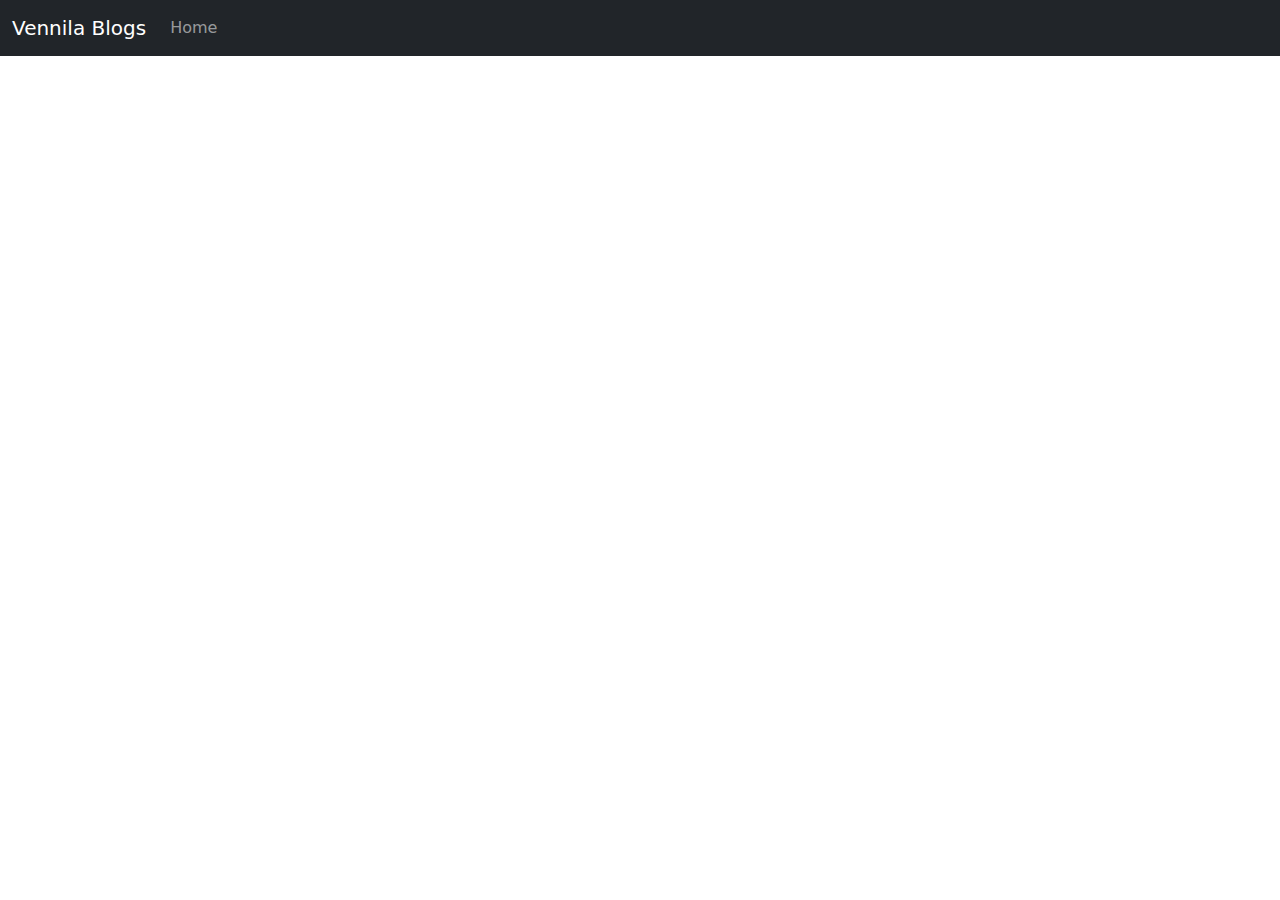
==== blog.html @ 349942ce "Add blog page" ====
<!DOCTYPE html>
<html lang="en">
<head>
    <meta charset="UTF-8">
    <title>Blog</title>
    <meta name="viewport" content="width=device-width, initial-scale=1">

    <!-- Latest compiled and minified CSS -->
    <link href="https://cdn.jsdelivr.net/npm/bootstrap@5.1.3/dist/css/bootstrap.min.css" rel="stylesheet">

    <!-- Latest compiled JavaScript -->
    <script src="https://cdn.jsdelivr.net/npm/bootstrap@5.1.3/dist/js/bootstrap.bundle.min.js"></script>
</head>
<body>

<nav class="navbar navbar-expand-sm bg-dark navbar-dark">

    <div class="container-fluid">
        <a class="navbar-brand" href="#">Vennila Blogs</a>

        <!-- Toggler/collapsibe Button -->
        <button class="navbar-toggler" type="button" data-bs-toggle="collapse" data-bs-target="#collapsibleNavbar">
            <span class="navbar-toggler-icon"></span>
        </button>

        <!-- Navbar links -->
        <div class="collapse navbar-collapse" id="collapsibleNavbar">
            <ul class="navbar-nav">
                <li class="nav-item">
                    <a class="nav-link" href="index.html">Home</a>
                </li>
            </ul>
        </div>
    </div>
</nav>

</body>
</html>
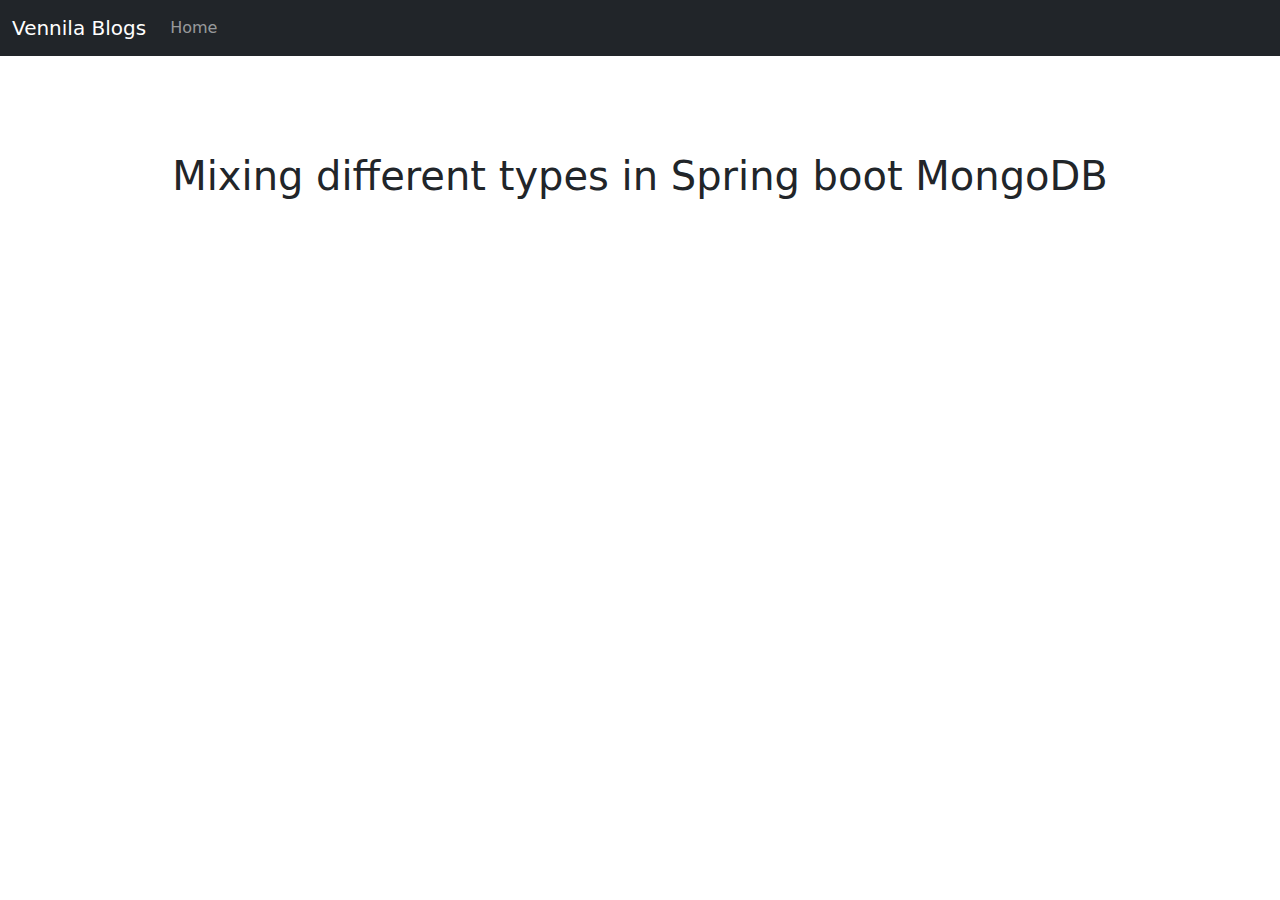
==== commit e06c2fdb: "Add blog heading" ====
--- a/blog.html
+++ b/blog.html
@@ -2,8 +2,13 @@
 <html lang="en">
 <head>
     <meta charset="UTF-8">
-    <title>Blog</title>
     <meta name="viewport" content="width=device-width, initial-scale=1">
+
+    <!--SEO-->
+    <meta name="keywords" content="Vennila Blog, Blog, Vennila Pugazhenthi Blog">
+    <meta name="description" content="This is technical blogs by Vennila Pugazhenthi. She is a software developer.">
+    <meta name="author" content="Vennila Pugazhenthi">
+    <title>Vennila Blogs</title>
 
     <!-- Latest compiled and minified CSS -->
     <link href="https://cdn.jsdelivr.net/npm/bootstrap@5.1.3/dist/css/bootstrap.min.css" rel="stylesheet">
@@ -34,5 +39,9 @@
     </div>
 </nav>
 
+<div class="container p-5 my-5">
+    <h1 class="text-center">Mixing different types in Spring boot MongoDB</h1>
+</div>
+
 </body>
 </html>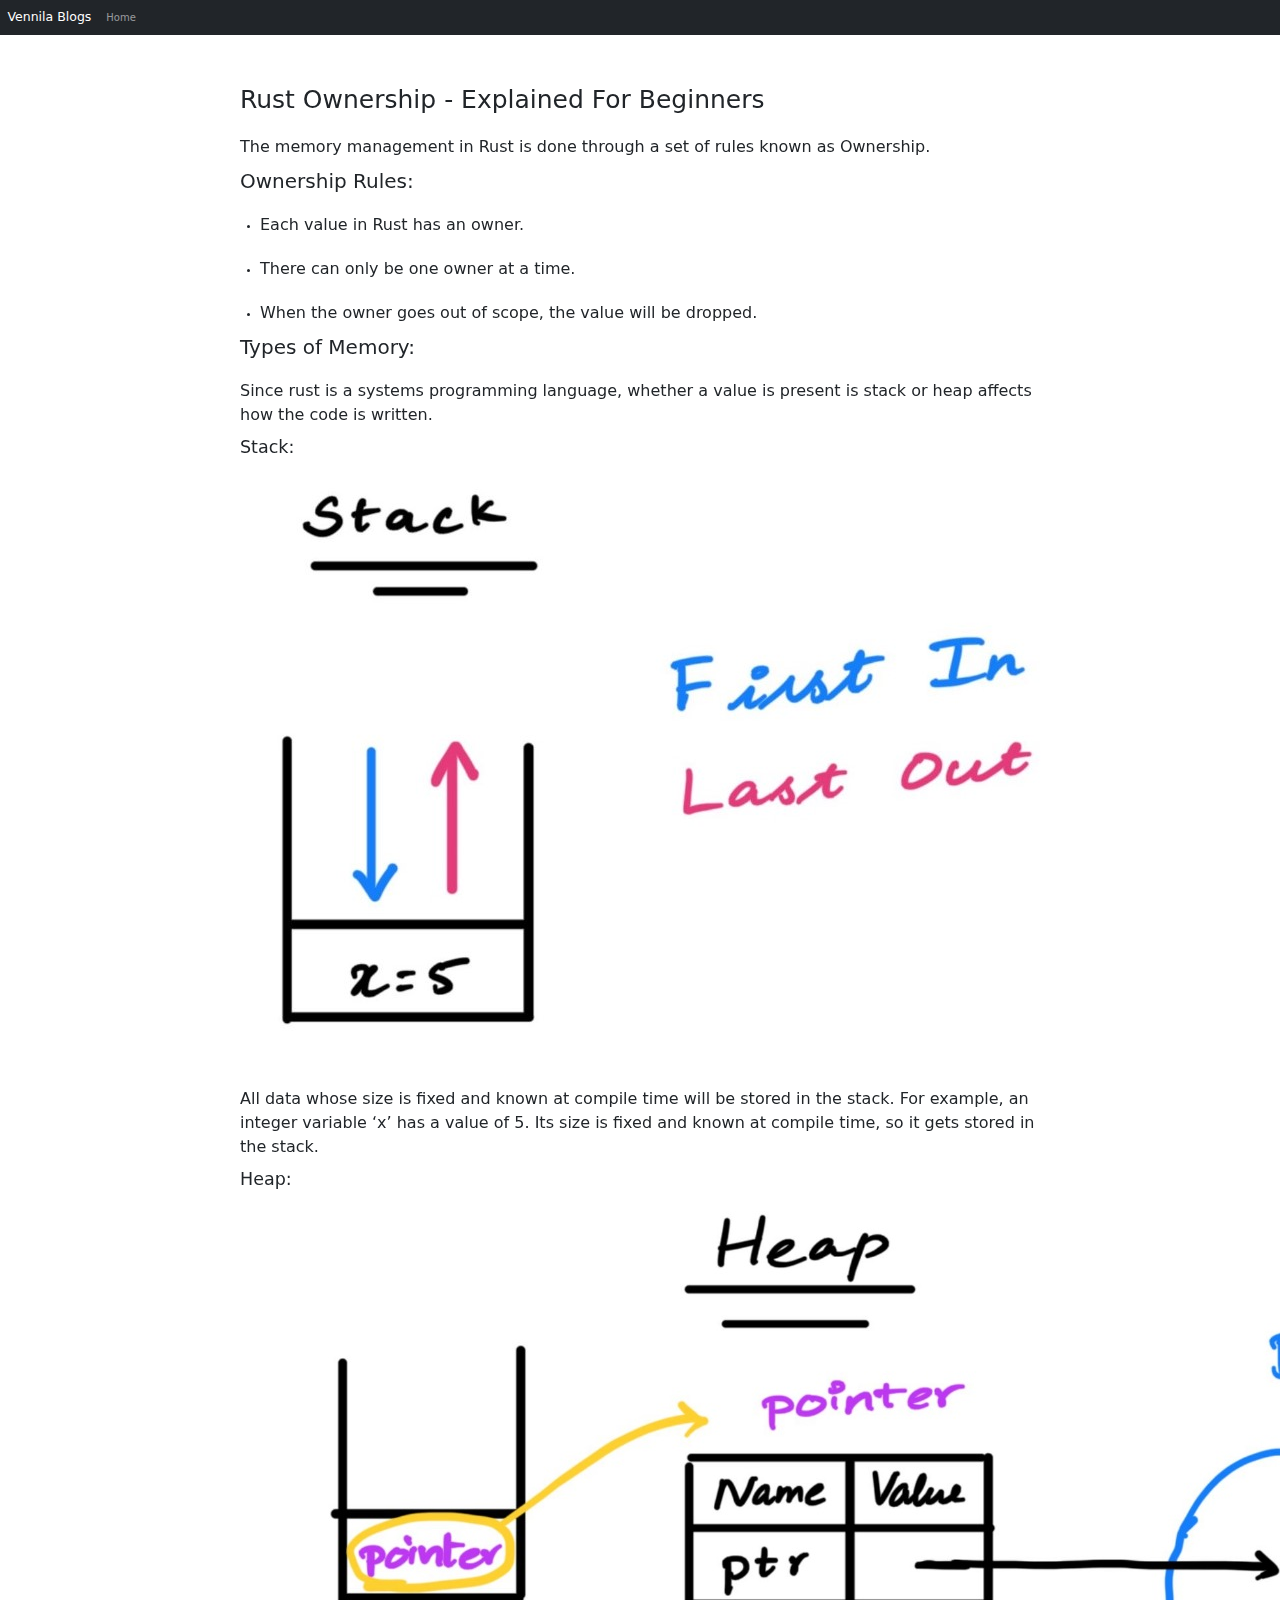
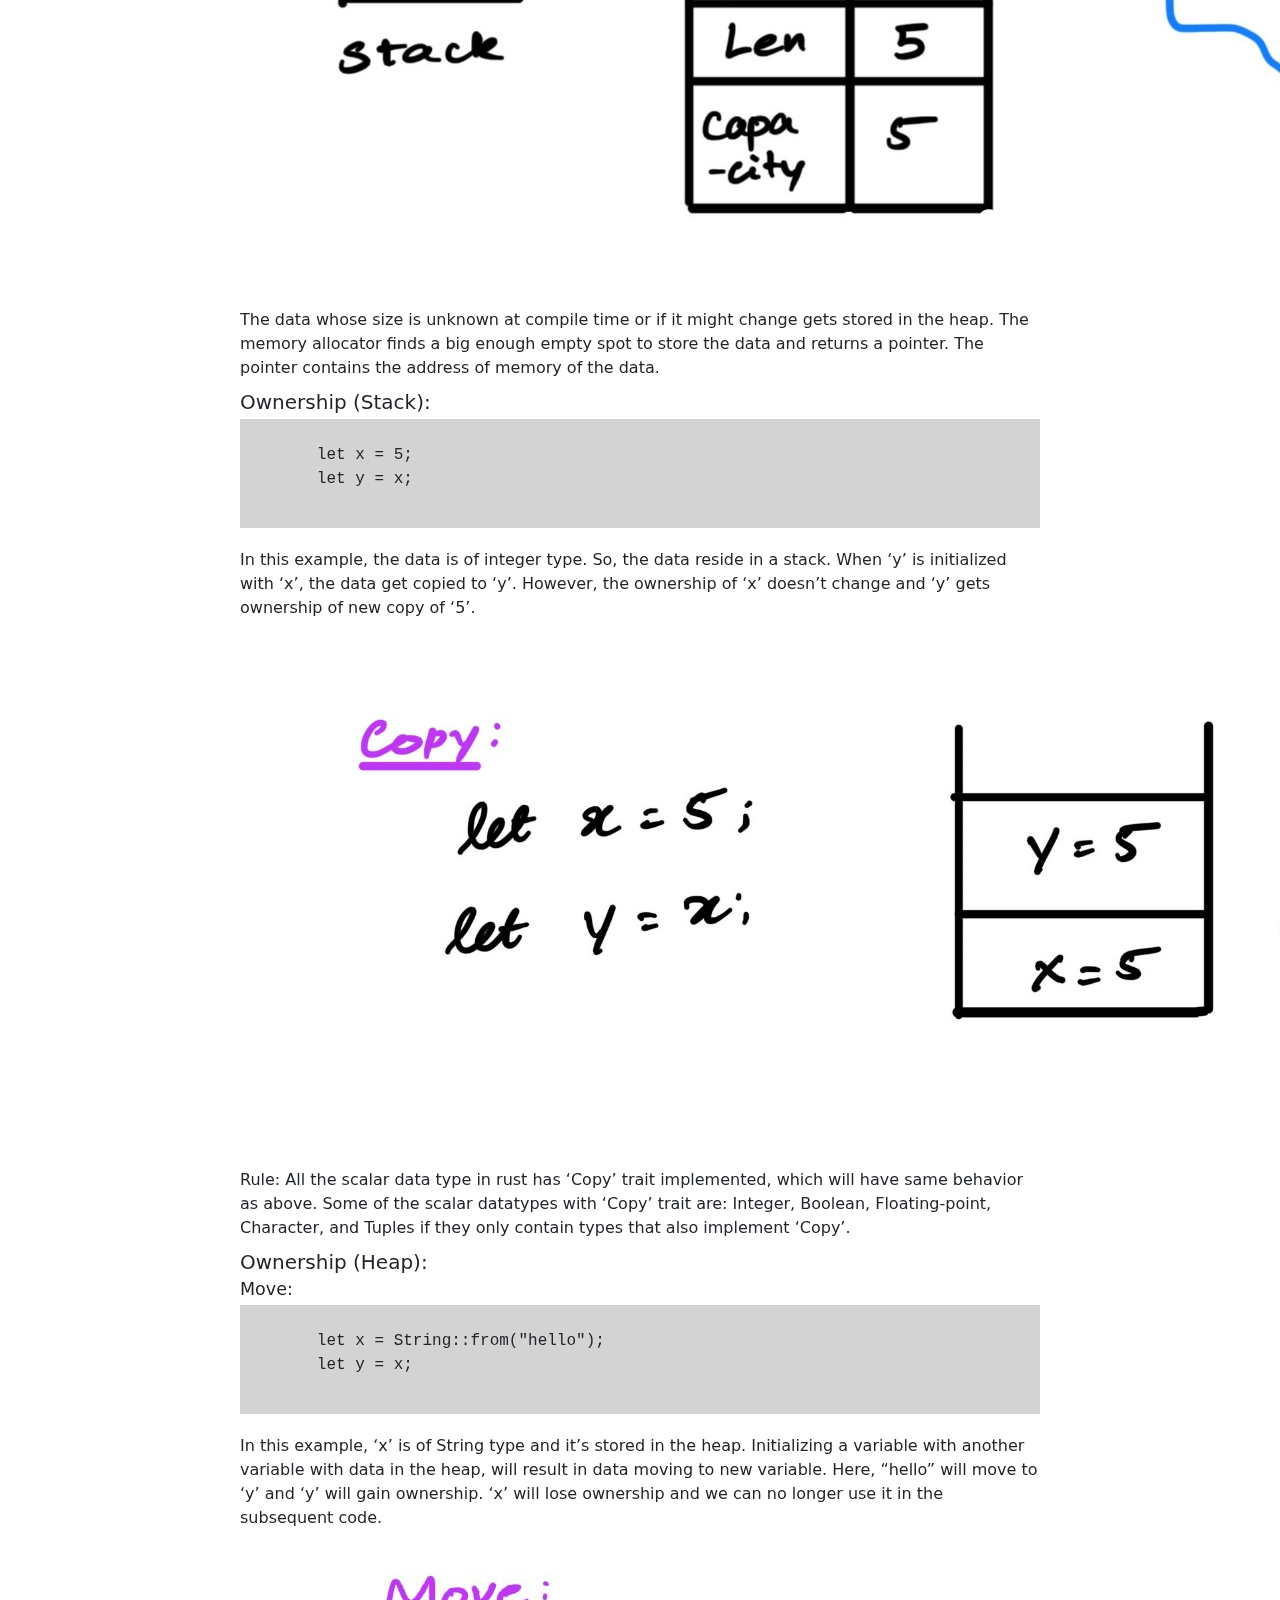
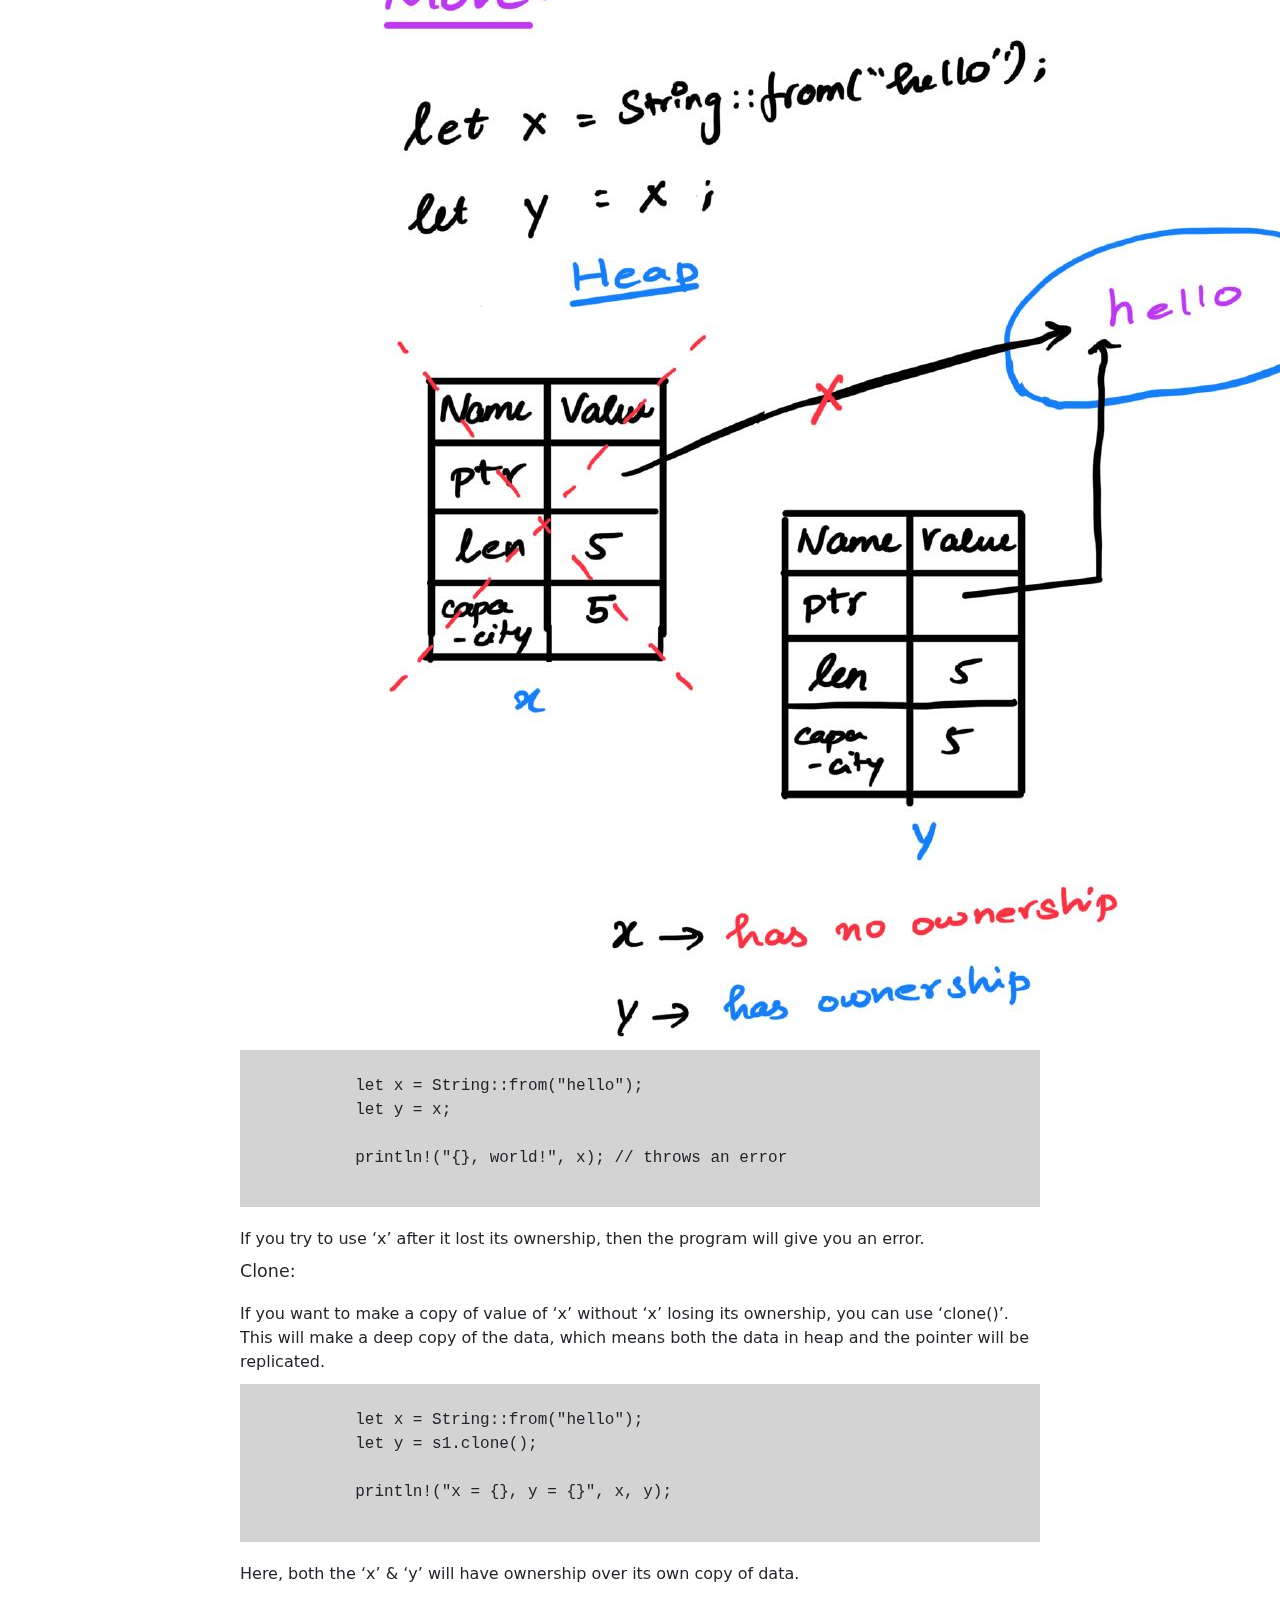
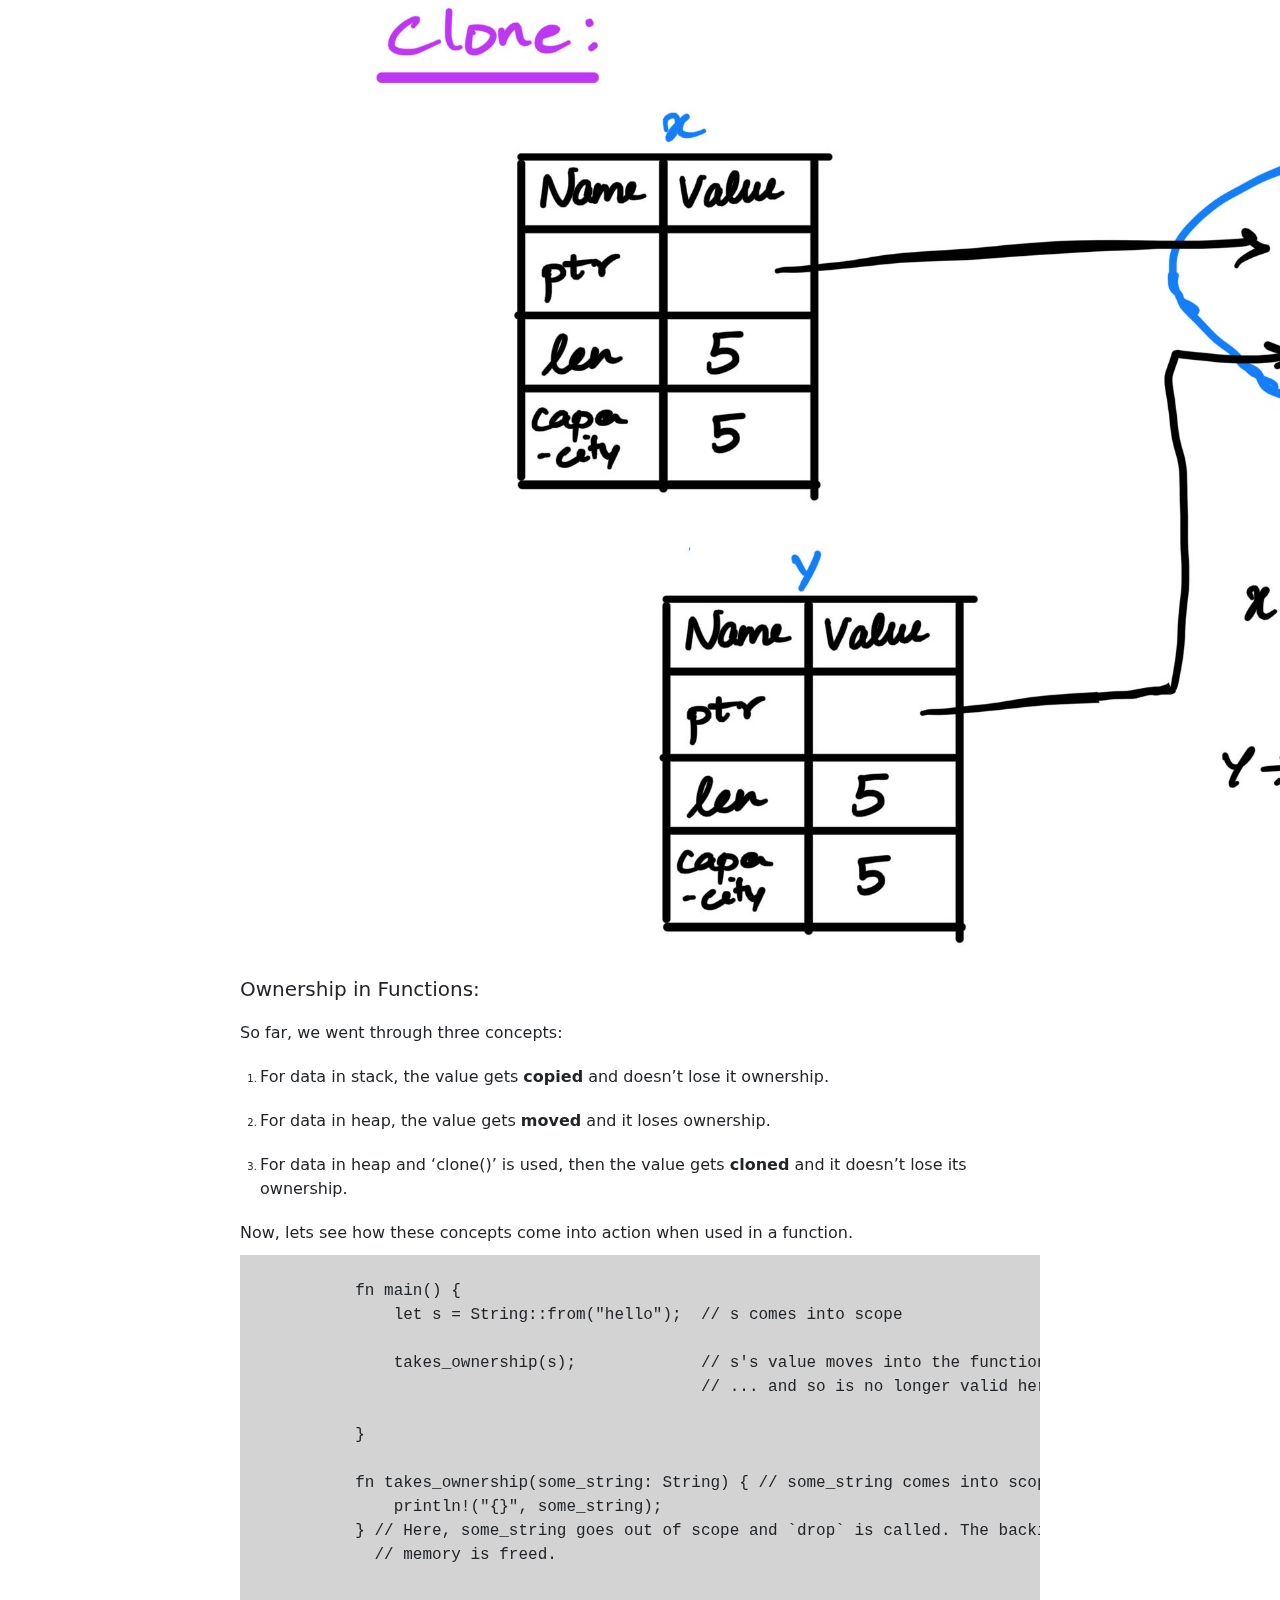
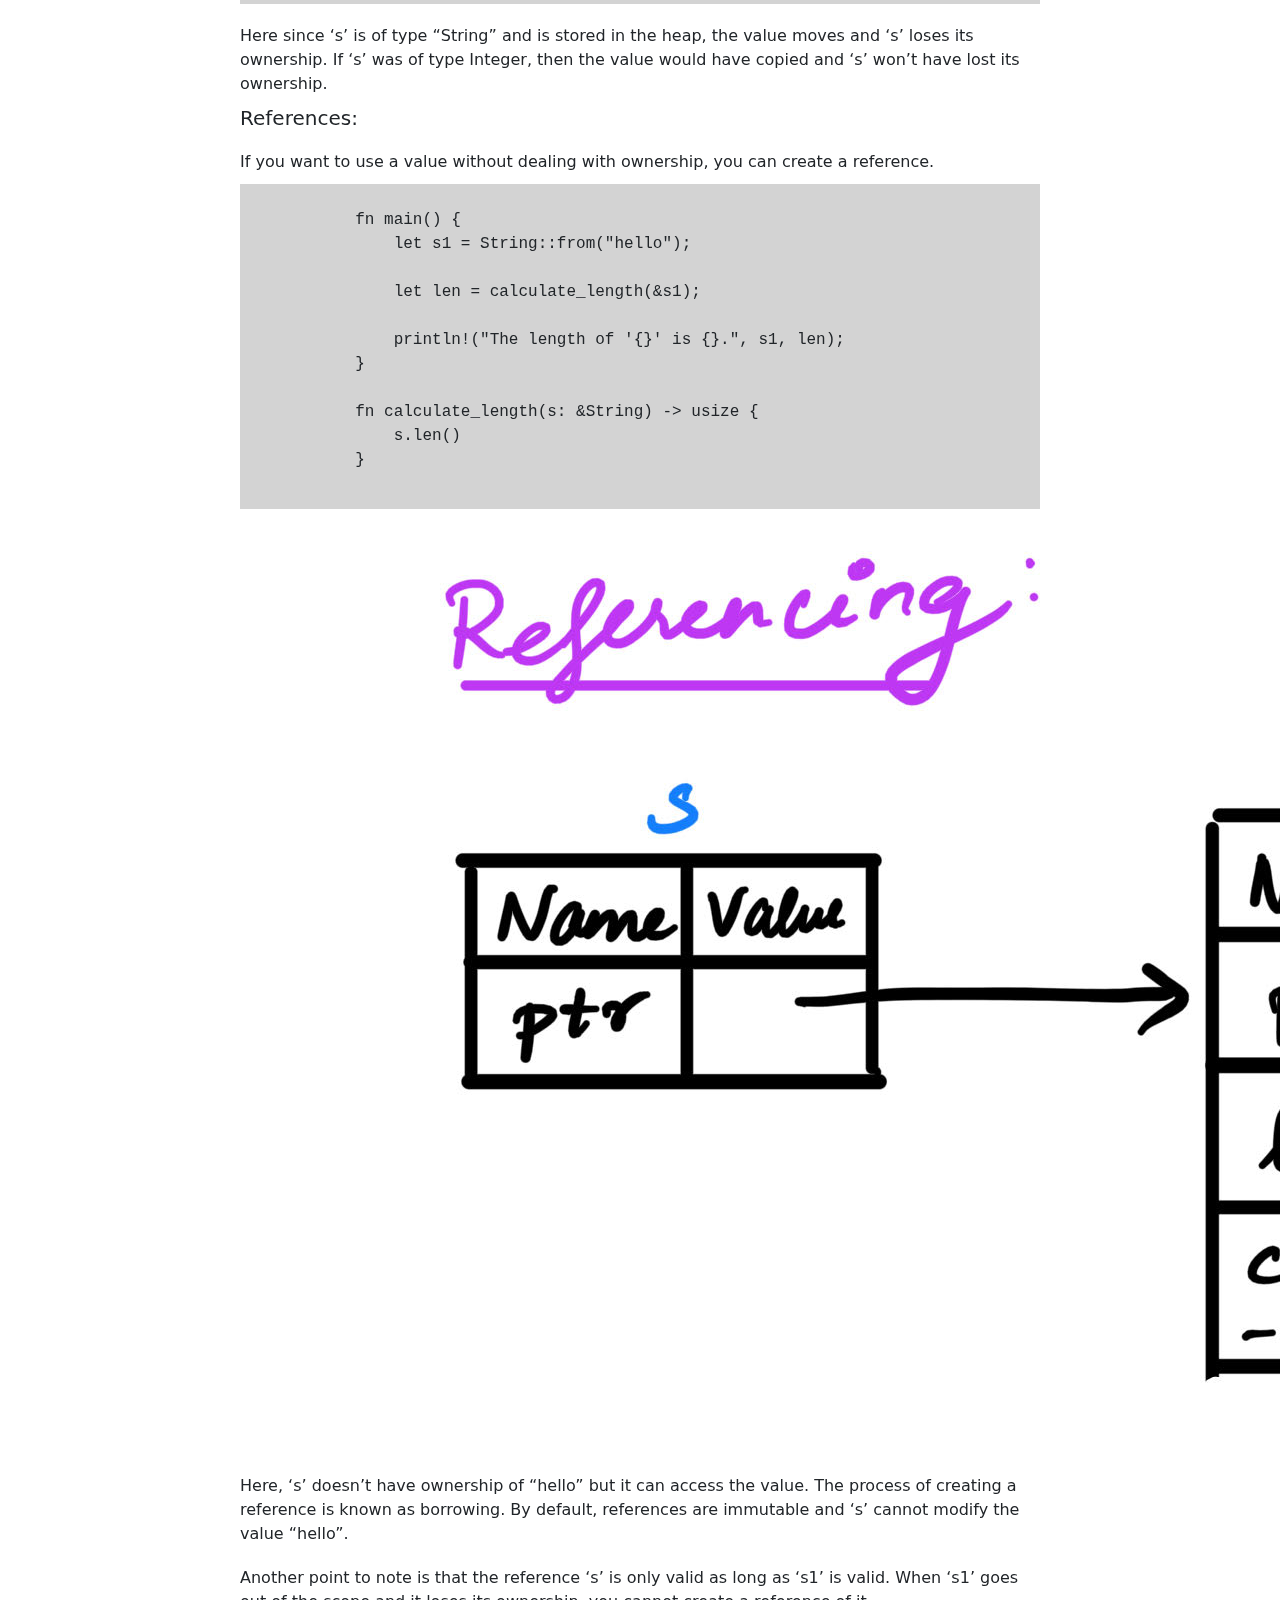
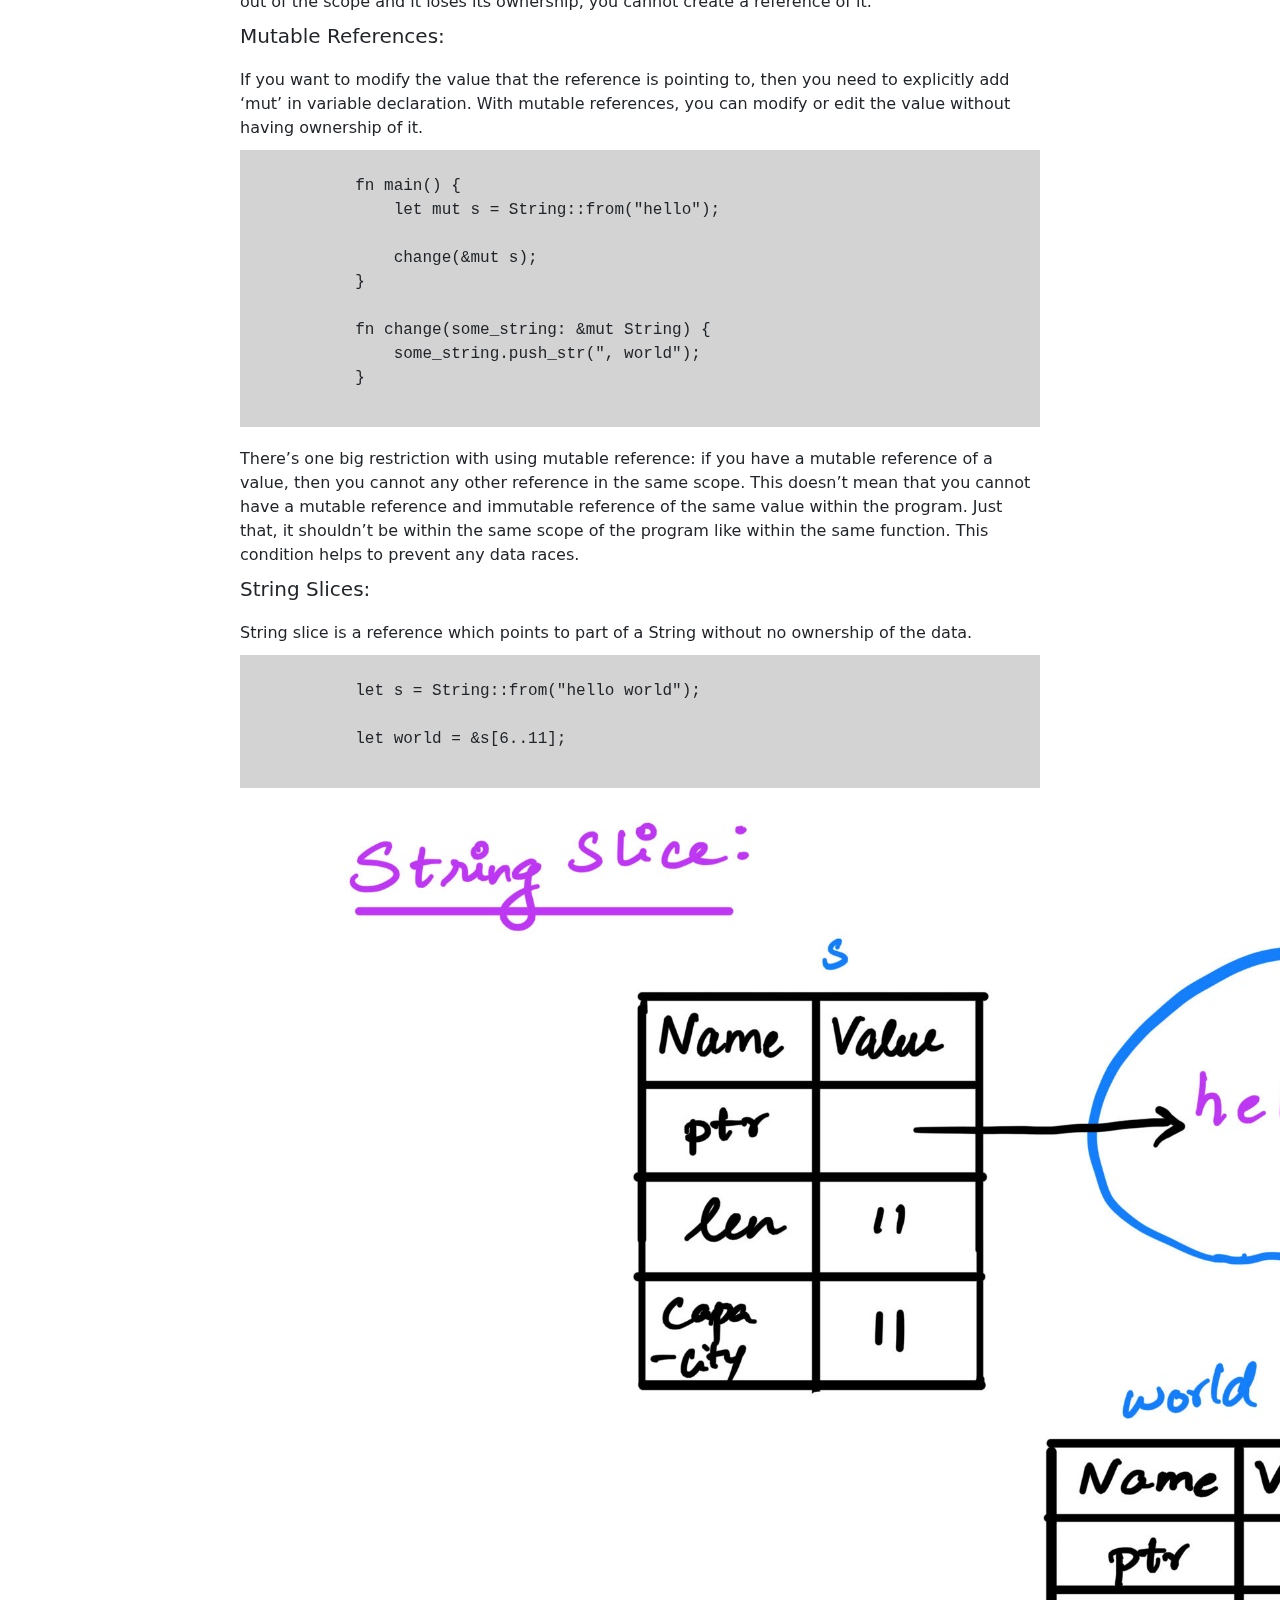
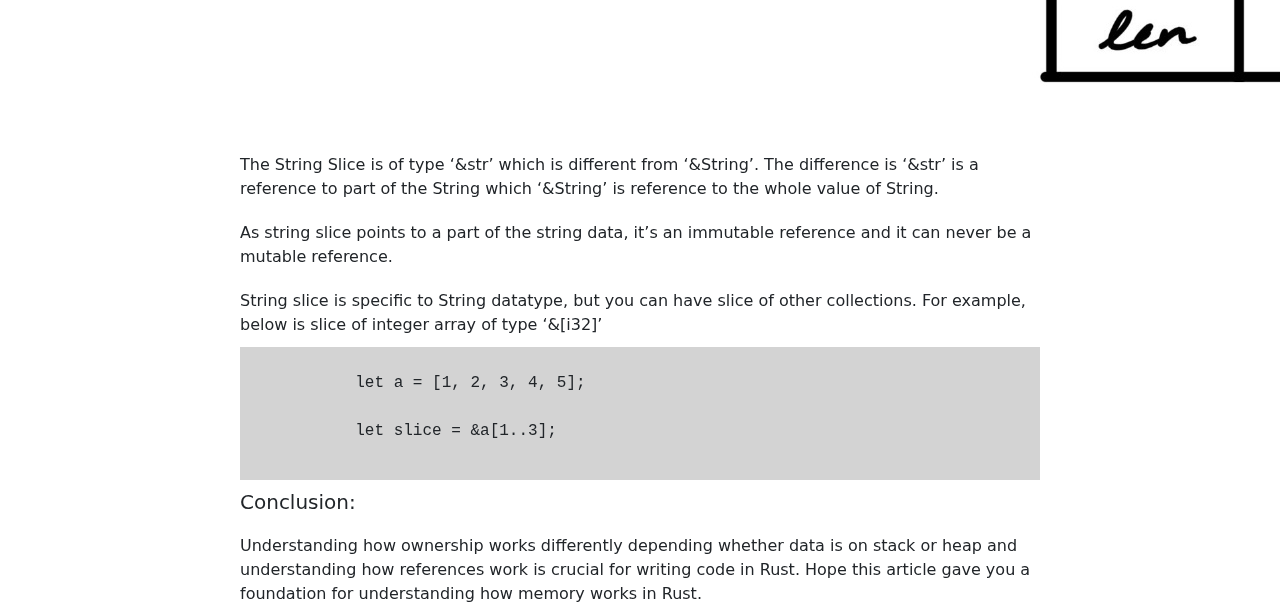
==== commit 52e6ee2e: "Add blog page" ====
--- a/blog.html
+++ b/blog.html
@@ -15,6 +15,9 @@
 
     <!-- Latest compiled JavaScript -->
     <script src="https://cdn.jsdelivr.net/npm/bootstrap@5.1.3/dist/js/bootstrap.bundle.min.js"></script>
+
+    <!--My Own Stylesheet-->
+    <link rel="stylesheet" href="blogStyles.css">
 </head>
 <body>
 
@@ -39,9 +42,154 @@
     </div>
 </nav>
 
-<div class="container p-5 my-5">
-    <h1 class="text-center">Mixing different types in Spring boot MongoDB</h1>
+
+<div class="blog-container">
+    <h1 class="blog-text">Rust Ownership - Explained For Beginners</h1>
+    <p class="blog-text">The memory management in Rust is done through a set of rules known as Ownership.</p>
+    <h2 class="blog-text">Ownership Rules:</h2>
+    <ul>
+        <li><p>Each value in Rust has an owner.</p></li>
+        <li><p>There can only be one owner at a time.</p></li>
+        <li><p>When the owner goes out of scope, the value will be dropped.</p></li>
+    </ul>
+    <h2 class="blog-text">Types of Memory:</h2>
+    <p class="blog-text">Since rust is a systems programming language, whether a value is present is stack or heap affects how the code is written. </p>
+    <h3 class="blog-text">Stack:</h3>
+    <img src="images\image001_cropped.jpg">
+    <p class="blog-text">All data whose size is fixed and known at compile time will be stored in the stack. For example, an integer variable ‘x’ has a value of 5. Its size is fixed and known at compile time, so it gets stored in the stack.</p>
+    <h3 class="blog-text">Heap:</h3>
+    <img src="images\image003.jpg">
+    <p>The data whose size is unknown at compile time or if it might change gets stored in the heap. The memory allocator finds a big enough empty spot to store the data and returns a pointer. The pointer contains the address of memory of the data.</p>
+    <h2 class="blog-text">Ownership (Stack):</h2>
+    <pre class="code-block">
+        <code class="code-text">  
+        let x = 5;
+        let y = x;
+          </code>
+    </pre>
+    <p>In this example, the data is of integer type. So, the data reside in a stack. When ‘y’ is initialized with ‘x’, the data get copied to ‘y’. However, the ownership of ‘x’ doesn’t change and ‘y’ gets ownership of new copy of ‘5’. </p>
+    <img src="images\image005.jpg">
+    <p>Rule: All the scalar data type in rust has ‘Copy’ trait implemented, which will have same behavior as above. Some of the scalar datatypes with ‘Copy’ trait are: Integer, Boolean, Floating-point, Character, and Tuples if they only contain types that also implement ‘Copy’.</p>
+    <h2 class="blog-text">Ownership (Heap):</h2>
+    <h3 class="blog-text">Move:</h3>
+    <pre class="code-block">
+        <code class="code-text">  
+        let x = String::from("hello");
+        let y = x;            
+            </code>
+    </pre>
+    <p>In this example, ‘x’ is of String type and it’s stored in the heap. Initializing a variable with another variable with data in the heap, will result in data moving to new variable. Here, “hello” will move to ‘y’ and ‘y’ will gain ownership. ‘x’ will lose ownership and we can no longer use it in the subsequent code.</p>
+    <img src="images\image007.jpg">
+    <pre class="code-block">
+        <code class="code-text">  
+            let x = String::from("hello");
+            let y = x;
+        
+            println!("{}, world!", x); // throws an error                     
+            </code>
+    </pre>
+    <p>If you try to use ‘x’ after it lost its ownership, then the program will give you an error.</p>
+    <h3 class="blog-text">Clone:</h3>
+    <p>If you want to make a copy of value of ‘x’ without ‘x’ losing its ownership, you can use ‘clone()’. This will make a deep copy of the data, which means both the data in heap and the pointer will be replicated.</p>
+    <pre class="code-block">
+        <code class="code-text">  
+            let x = String::from("hello");
+            let y = s1.clone();
+        
+            println!("x = {}, y = {}", x, y);                           
+            </code>
+    </pre>
+    <p>Here, both the ‘x’ & ‘y’ will have ownership over its own copy of data.</p>
+    <img src="images\image009.jpg">
+    <h2 class="blog-text">Ownership in Functions:</h2>
+    <p>So far, we went through three concepts:</p>
+    <ol>
+        <li><p>For data in stack, the value gets <b>copied</b> and doesn’t lose it ownership. </p></li>
+        <li><p>For data in heap, the value gets <b>moved</b> and it loses ownership. </p></li>
+        <li><p>For data in heap and ‘clone()’ is used, then the value gets <b>cloned</b> and it doesn’t lose its ownership.</p></li>
+    </ol>
+    <p>Now, lets see how these concepts come into action when used in a function.</p>
+
+    <pre class="code-block">
+        <code class="code-text">  
+            fn main() {
+                let s = String::from("hello");  // s comes into scope
+            
+                takes_ownership(s);             // s's value moves into the function...
+                                                // ... and so is no longer valid here
+            
+            }
+
+            fn takes_ownership(some_string: String) { // some_string comes into scope
+                println!("{}", some_string);
+            } // Here, some_string goes out of scope and `drop` is called. The backing
+              // memory is freed.                          
+            </code>
+    </pre>
+    <p>Here since ‘s’ is of type “String” and is stored in the heap, the value moves and ‘s’ loses its ownership. If ‘s’ was of type Integer, then the value would have copied and ‘s’ won’t have lost its ownership.</p>
+    <h2 class="blog-text">References:</h2>
+    <p>If you want to use a value without dealing with ownership, you can create a reference. </p>
+    <pre class="code-block">
+        <code class="code-text">  
+            fn main() {
+                let s1 = String::from("hello");
+            
+                let len = calculate_length(&s1);
+            
+                println!("The length of '{}' is {}.", s1, len);
+            }
+            
+            fn calculate_length(s: &String) -> usize {
+                s.len()
+            }                                 
+            </code>
+    </pre>
+    <img src="images\image011.jpg">
+    <p>Here, ‘s’ doesn’t have ownership of “hello” but it can access the value. The process of creating a reference is known as borrowing. By default, references are immutable and ‘s’ cannot modify the value “hello”.</p>
+    <p>Another point to note is that the reference ‘s’ is only valid as long as ‘s1’ is valid. When ‘s1’ goes out of the scope and it loses its ownership, you cannot create a reference of it. </p>
+    <h2 class="blog-text">Mutable References:</h2>
+    <p>If you want to modify the value that the reference is pointing to, then you need to explicitly add ‘mut’ in variable declaration. With mutable references, you can modify or edit the value without having ownership of it.</p>
+    <pre class="code-block">
+        <code class="code-text">  
+            fn main() {
+                let mut s = String::from("hello");
+            
+                change(&mut s);
+            }
+            
+            fn change(some_string: &mut String) {
+                some_string.push_str(", world");
+            }                                          
+            </code>
+    </pre>
+    <p>There’s one big restriction with using mutable reference: if you have a mutable reference of a value, then you cannot any other reference in the same scope. This doesn’t mean that you cannot have a mutable reference and immutable reference of the same value within the program. Just that, it shouldn’t be within the same scope of the program like within the same function. This condition helps to prevent any data races.</p>
+    <h2 class="blog-text">String Slices:</h2>
+    <p>String slice is a reference which points to part of a String without no ownership of the data.</p>
+    <pre class="code-block">
+        <code class="code-text">  
+            let s = String::from("hello world");
+
+            let world = &s[6..11];                                               
+            </code>
+    </pre>
+    <img src="images\image013.jpg">
+    <p>The String Slice is of type ‘&str’ which is different from ‘&String’. The difference is ‘&str’ is a reference to part of the String which ‘&String’ is reference to the whole value of String.</p>
+    <p>As string slice points to a part of the string data, it’s an immutable reference and it can never be a mutable reference.</p>
+    <p>String slice is specific to String datatype, but you can have slice of other collections. For example, below is slice of integer array of type ‘&[i32]’</p>
+    <pre class="code-block">
+        <code class="code-text">  
+            let a = [1, 2, 3, 4, 5];
+
+            let slice = &a[1..3];                                                        
+            </code>
+    </pre>
+    <h2 class="blog-text">Conclusion:</h2>
+    <p>Understanding how ownership works differently depending whether data is on stack or heap and understanding how references work is crucial for writing code in Rust. Hope this article gave you a foundation for understanding how memory works in Rust.</p>
 </div>
+    
+
+
+
 
 </body>
 </html>--- a/blogStyles.css
+++ b/blogStyles.css
@@ -0,0 +1,57 @@
+/*Global styles*/
+*,
+*::before,
+*::after{
+    margin:0;
+    padding:0;
+    box-sizing: inherit;
+}
+
+html{
+    font-family: "Palatino Linotype";
+    font-size:10px;
+    box-sizing: border-box;
+    /*scroll-behavior: smooth;*/
+}
+
+a{
+    text-decoration: none;
+}
+
+p{
+    font-size: 1.6rem;
+    margin-top: 2rem;
+}
+
+
+/*Reusable code*/
+.blog-container{
+    flex: 1;
+    align-self: center;
+    margin-top: 5rem;
+    width: 800px;
+    margin-left:auto;
+    margin-right:auto;
+}
+
+.blog-text h1{
+    font-size: 5rem;
+    font-weight: 300;
+    margin-bottom: 10rem;
+}
+
+.blog-text h2{
+    font-size: 3rem;
+    text-transform: uppercase;
+    font-weight: 300;
+    opacity: 0.8;
+    text-align: left;
+}
+
+.code-block{
+    background-color: lightgray;
+}
+
+.code-text{
+    font-size: 1.6rem;
+}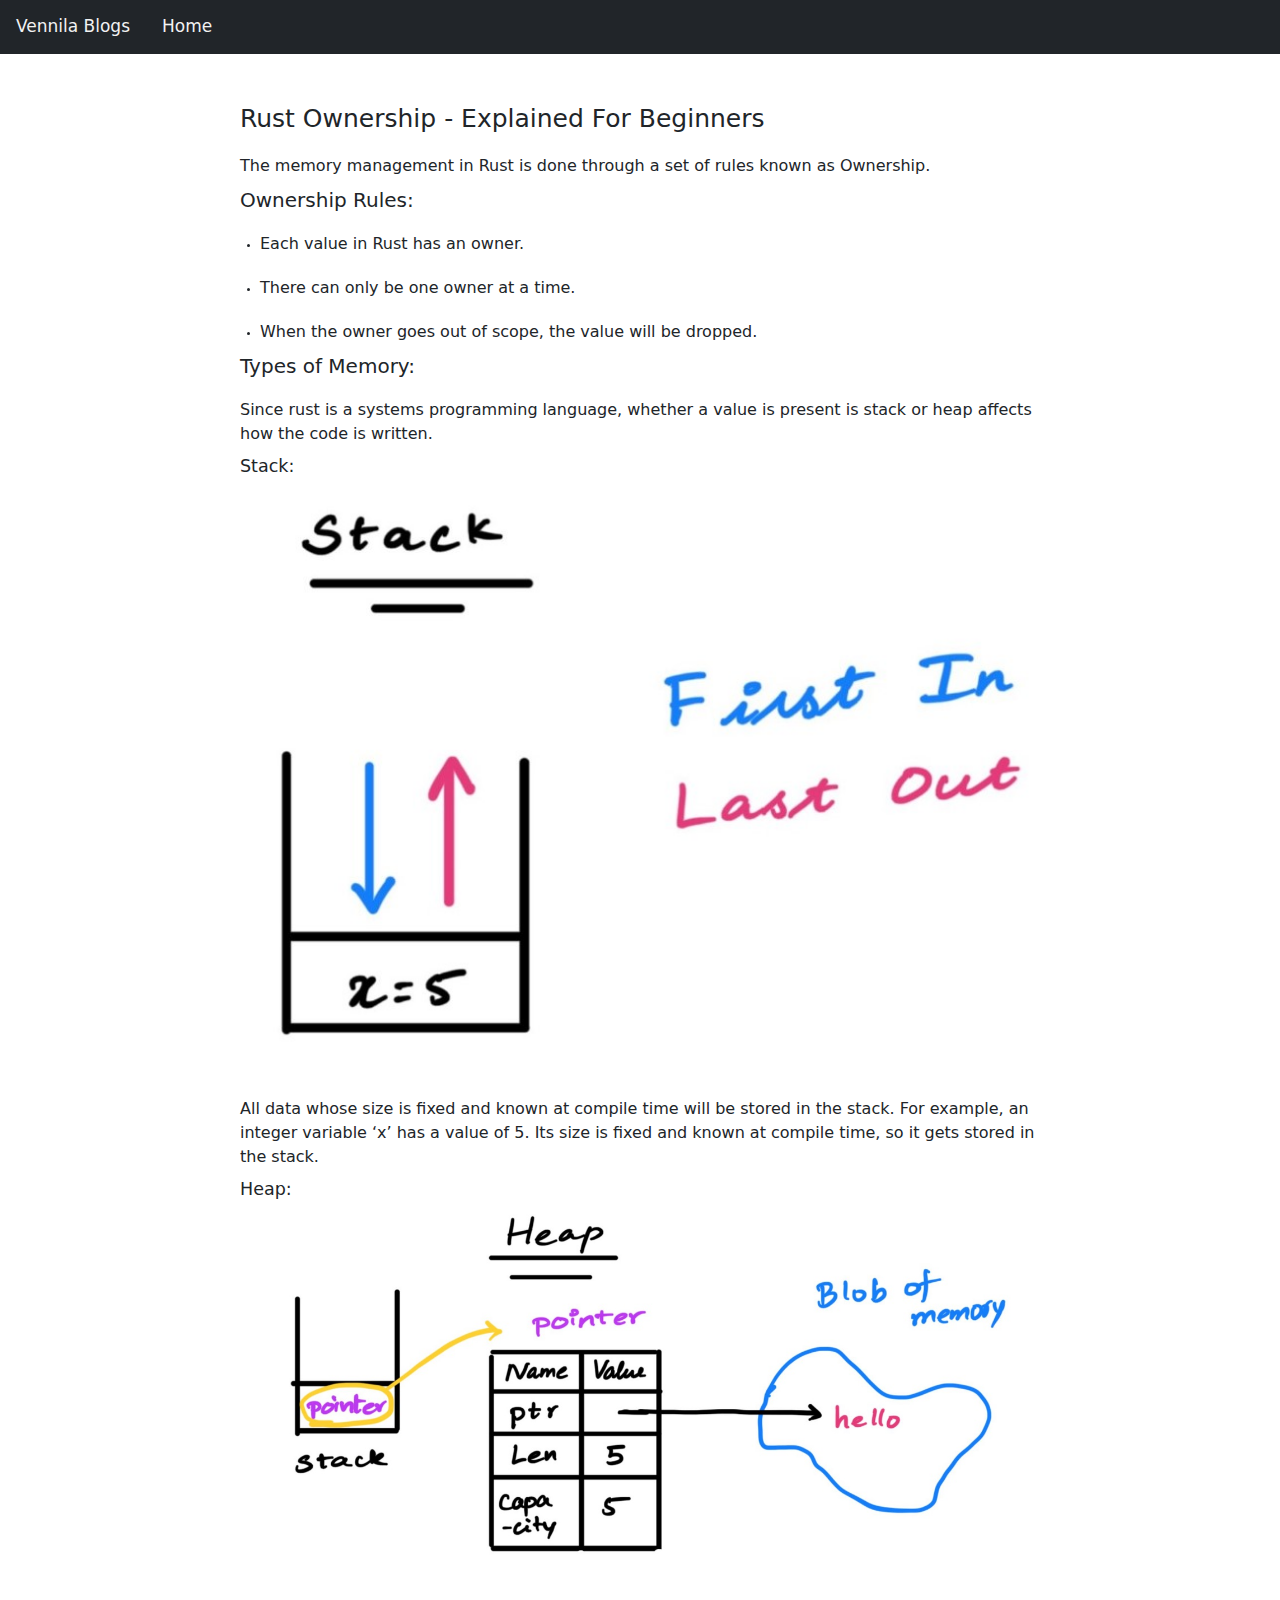
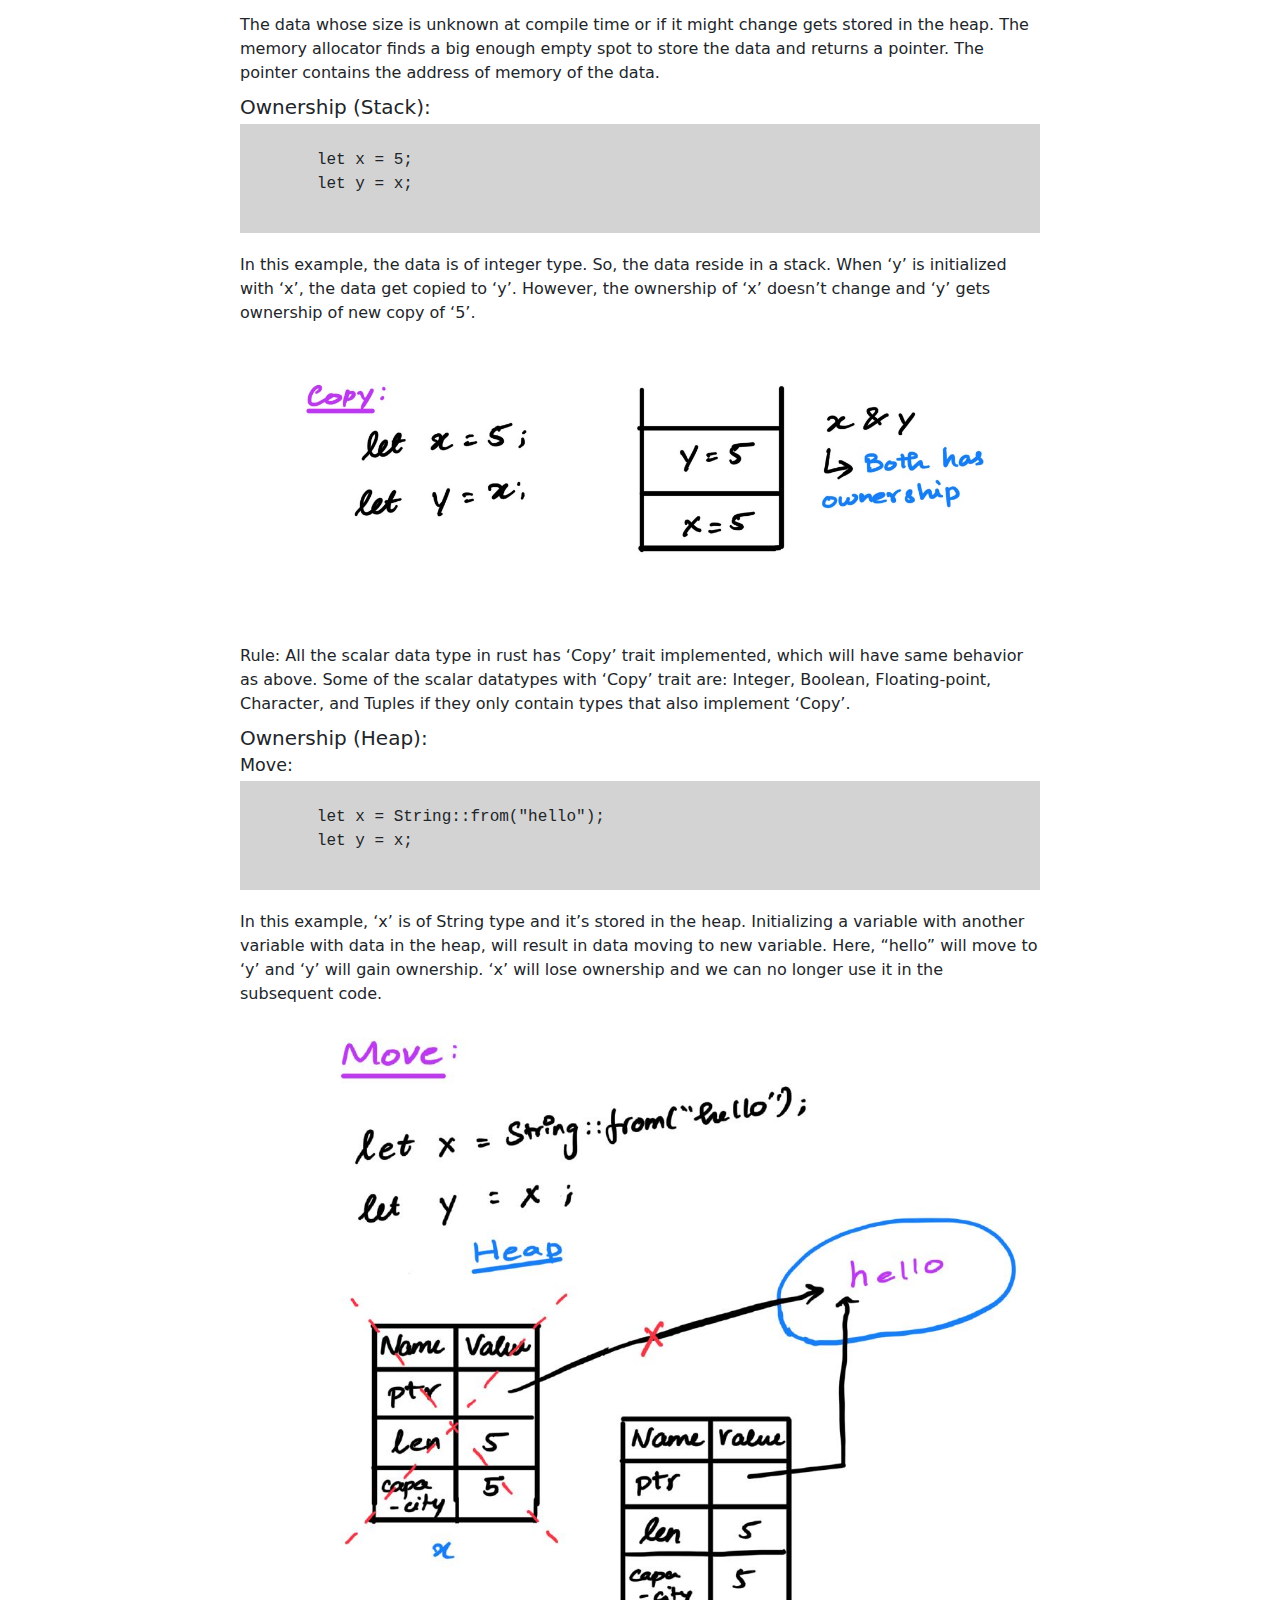
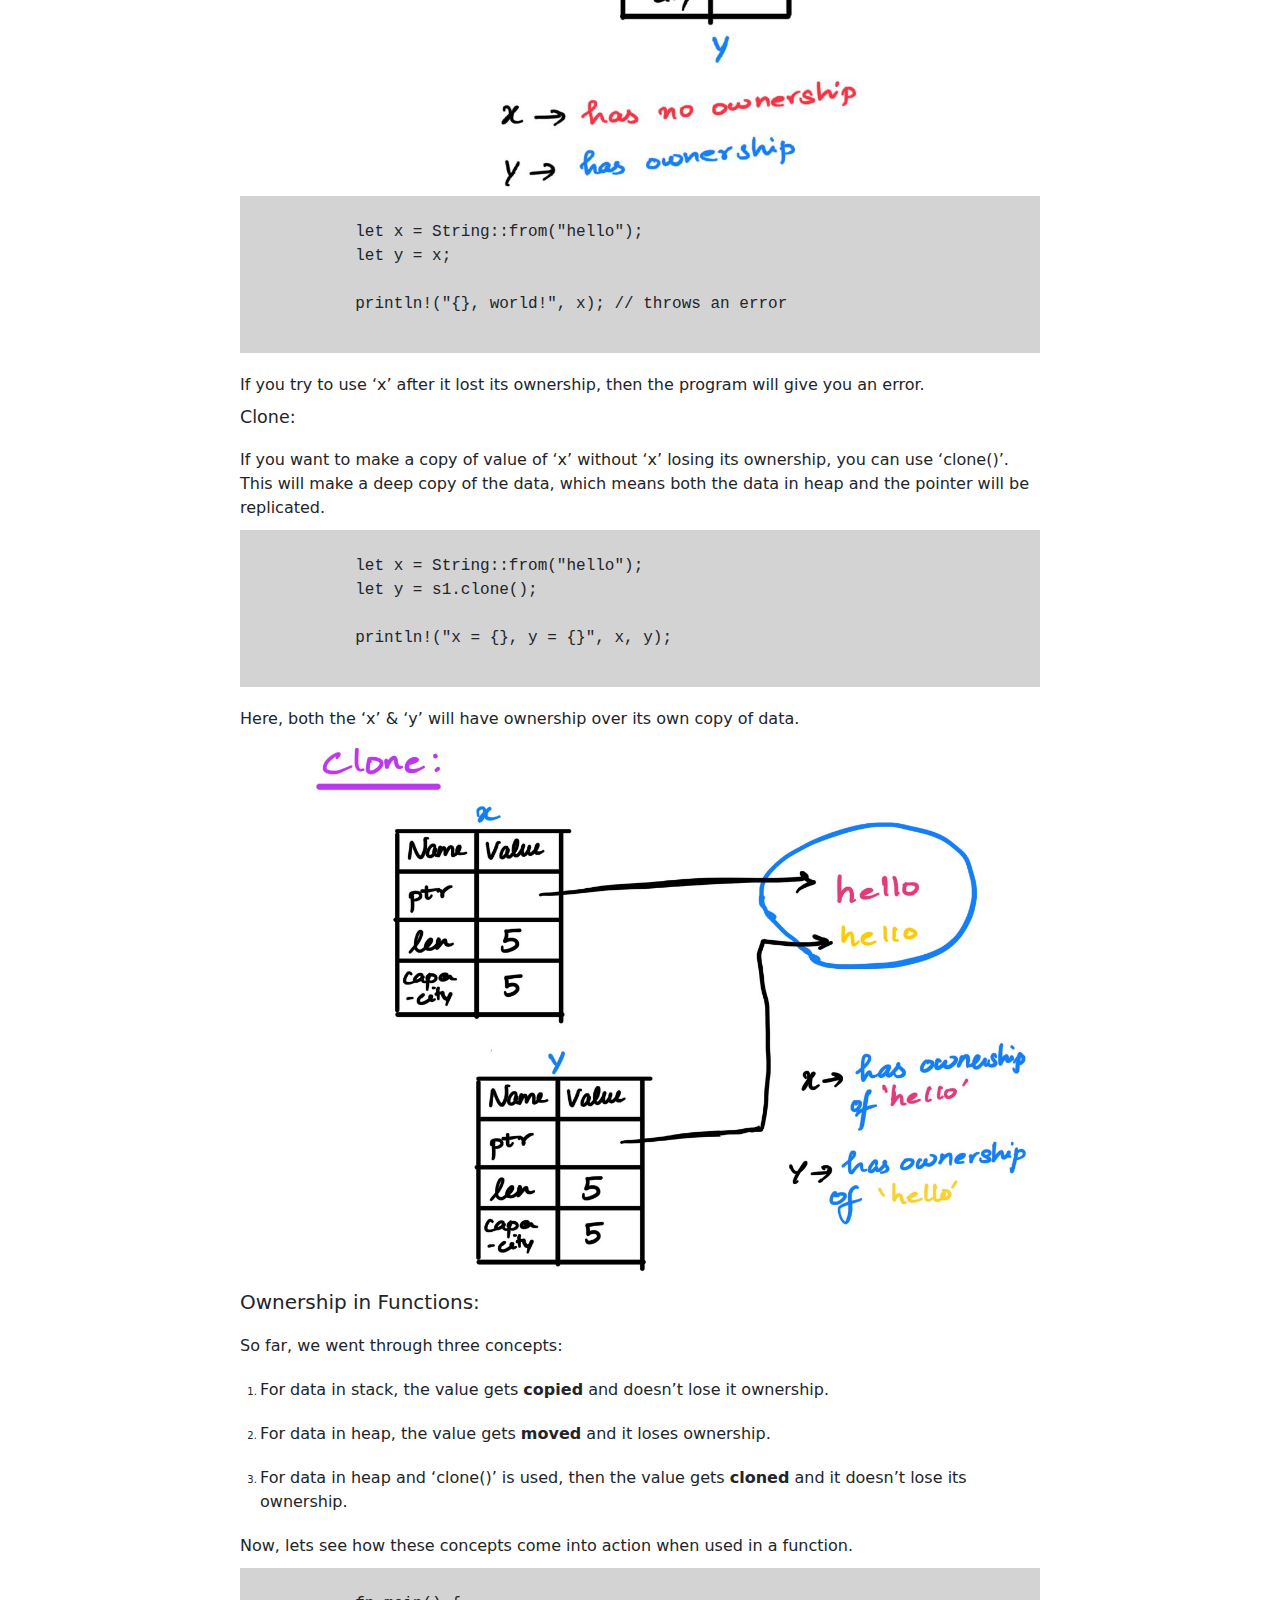
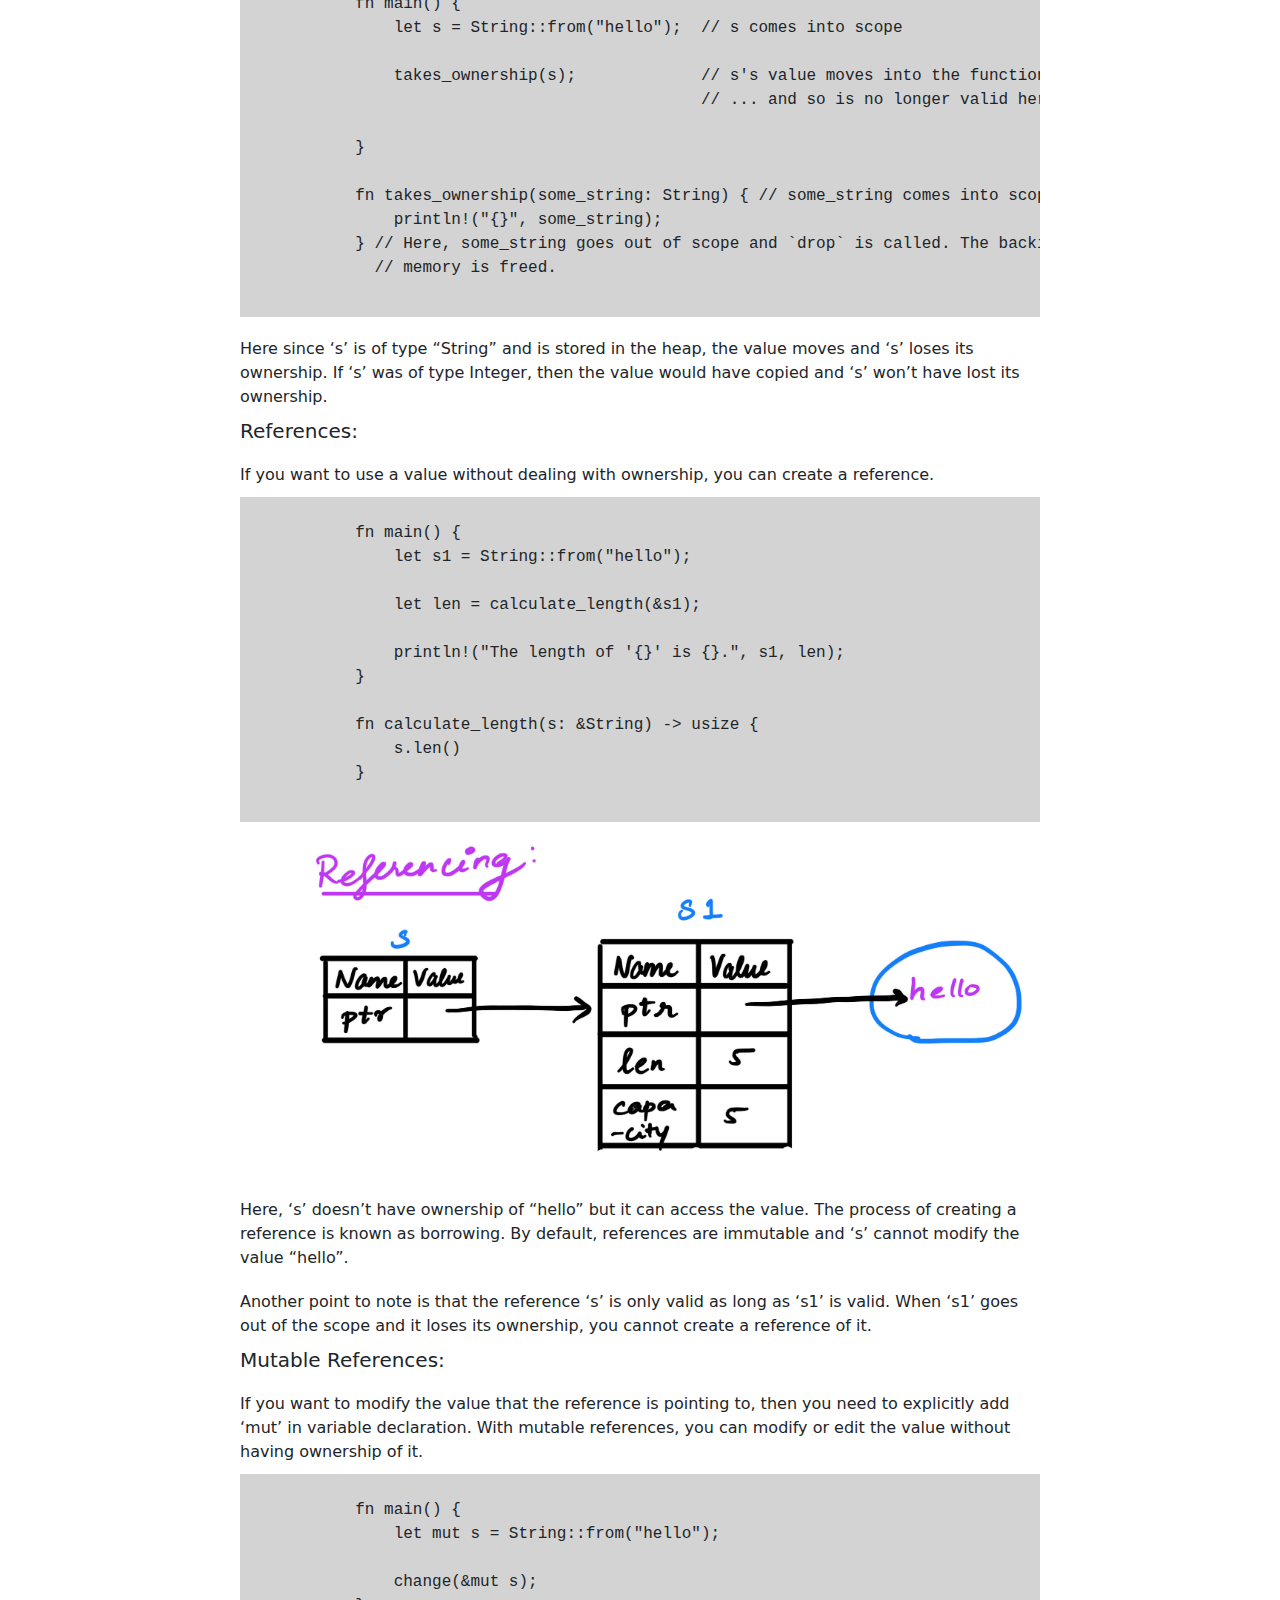
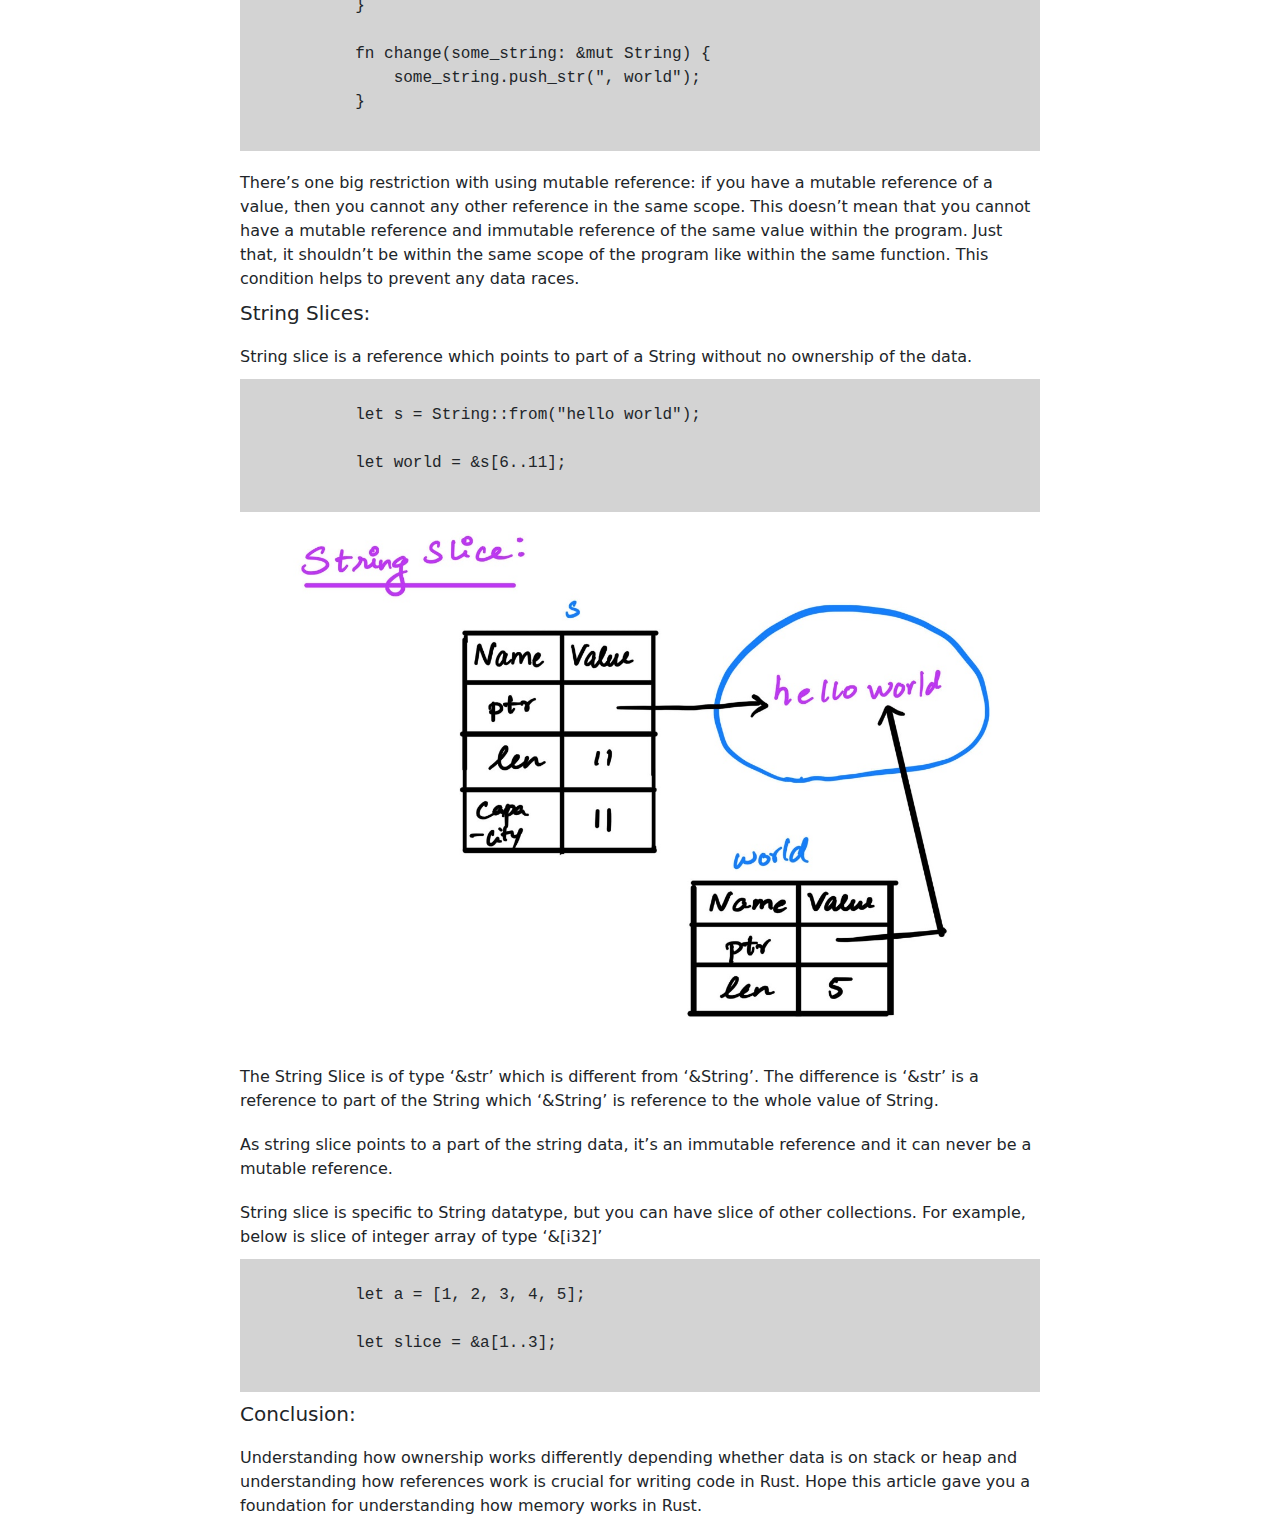
==== commit 46208e1e: "Update navbar in blog page" ====
--- a/blog.html
+++ b/blog.html
@@ -19,28 +19,27 @@
     <!--My Own Stylesheet-->
     <link rel="stylesheet" href="blogStyles.css">
 </head>
+<script>
+    function myFunction() {
+        var x = document.getElementById("myTopnav");
+        if (x.className === "topnav") {
+            x.className += " responsive";
+        } else {
+            x.className = "topnav";
+    }
+}
+</script>
 <body>
 
-<nav class="navbar navbar-expand-sm bg-dark navbar-dark">
-
-    <div class="container-fluid">
-        <a class="navbar-brand" href="#">Vennila Blogs</a>
-
-        <!-- Toggler/collapsibe Button -->
-        <button class="navbar-toggler" type="button" data-bs-toggle="collapse" data-bs-target="#collapsibleNavbar">
-            <span class="navbar-toggler-icon"></span>
-        </button>
-
-        <!-- Navbar links -->
-        <div class="collapse navbar-collapse" id="collapsibleNavbar">
-            <ul class="navbar-nav">
-                <li class="nav-item">
-                    <a class="nav-link" href="index.html">Home</a>
-                </li>
-            </ul>
-        </div>
-    </div>
-</nav>
+<div class="topnav" id="myTopnav">
+    <a href="#" class="active">Vennila Blogs</a>
+    <a href="index.html">Home</a>
+    <a href="javascript:void(0);" class="icon" onclick="myFunction()">
+        <div class="hamburger-icon"></div>
+        <div class="hamburger-icon"></div>
+        <div class="hamburger-icon"></div>
+    </a>
+  </div>
 
 
 <div class="blog-container">
--- a/blogStyles.css
+++ b/blogStyles.css
@@ -23,6 +23,63 @@
     margin-top: 2rem;
 }
 
+img {
+    max-width: 800px;
+    height: auto;
+}
+
+/*Top Nav Bar Style*/
+.topnav {
+    overflow: hidden;
+    background-color: rgba(33,37,41, 1);
+    border: 0;
+    padding: 0;
+    margin: 0;
+  }
+  
+  .topnav a {
+    float: left;
+    display: block;
+    color: #f2f2f2;
+    text-align: center;
+    padding: 14px 16px;
+    text-decoration: none;
+    font-size: 17px;
+  }
+  
+  .topnav .icon {
+    display: none;
+    margin-right: 2rem;
+  }
+
+  .hamburger-icon {
+    width: 35px;
+    height: 3px;
+    background-color: white;
+    margin: 6px 0;
+  }
+  
+  @media screen and (max-width: 600px) {
+    .topnav a:not(:first-child) {display: none;}
+    .topnav a.icon {
+      float: right;
+      display: block;
+    }
+  }
+  
+  @media screen and (max-width: 600px) {
+    .topnav.responsive {position: relative;}
+    .topnav.responsive .icon {
+      position: absolute;
+      right: 0;
+      top: 0;
+    }
+    .topnav.responsive a {
+      float: none;
+      display: block;
+      text-align: left;
+    }
+  }
 
 /*Reusable code*/
 .blog-container{
@@ -34,10 +91,12 @@
     margin-right:auto;
 }
 
+/*Blog body styles*/
 .blog-text h1{
     font-size: 5rem;
     font-weight: 300;
     margin-bottom: 10rem;
+    margin-top: 10rem;
 }
 
 .blog-text h2{
@@ -46,7 +105,20 @@
     font-weight: 300;
     opacity: 0.8;
     text-align: left;
+    margin-bottom: 10rem;
+    margin-top: 10rem;
 }
+
+.blog-text h3{
+    font-size: 2rem;
+    text-transform: uppercase;
+    font-weight: 300;
+    opacity: 0.8;
+    text-align: left;
+    margin-bottom: 10rem;
+    margin-top: 10rem;
+}
+
 
 .code-block{
     background-color: lightgray;
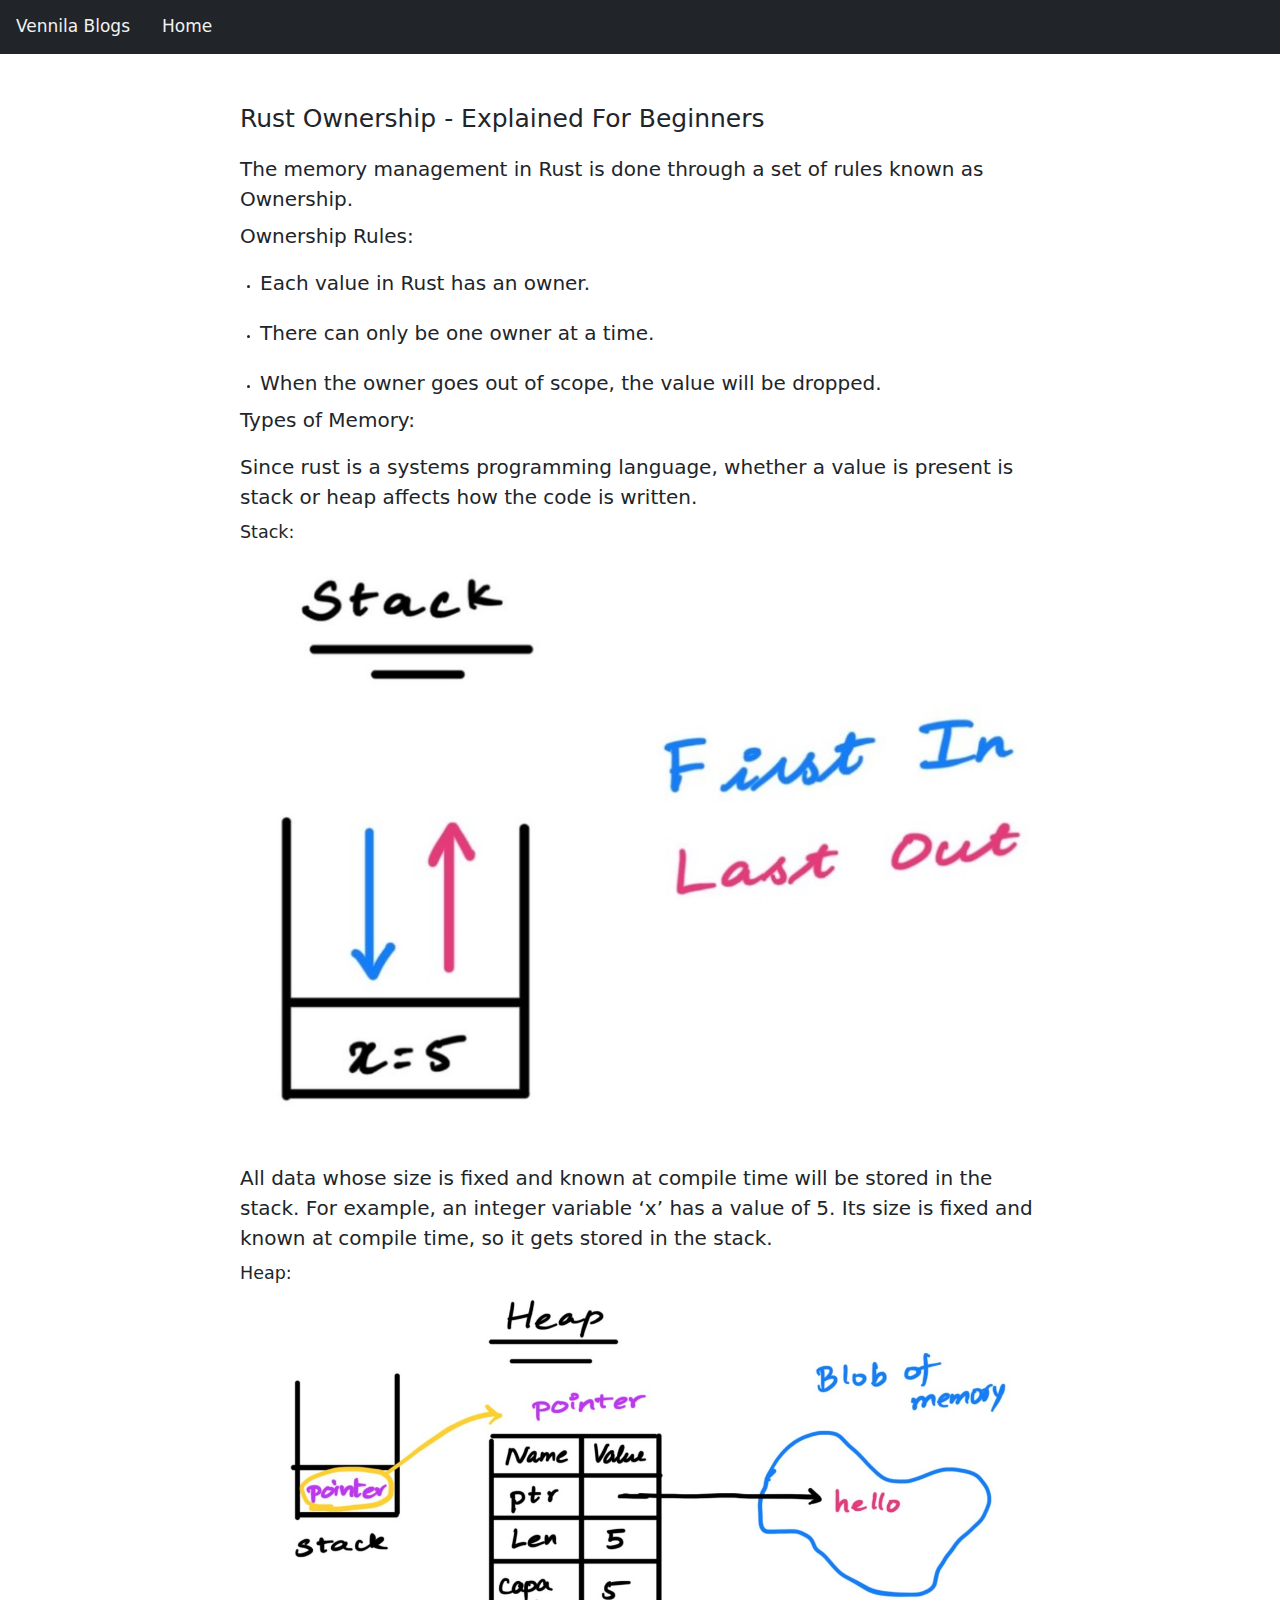
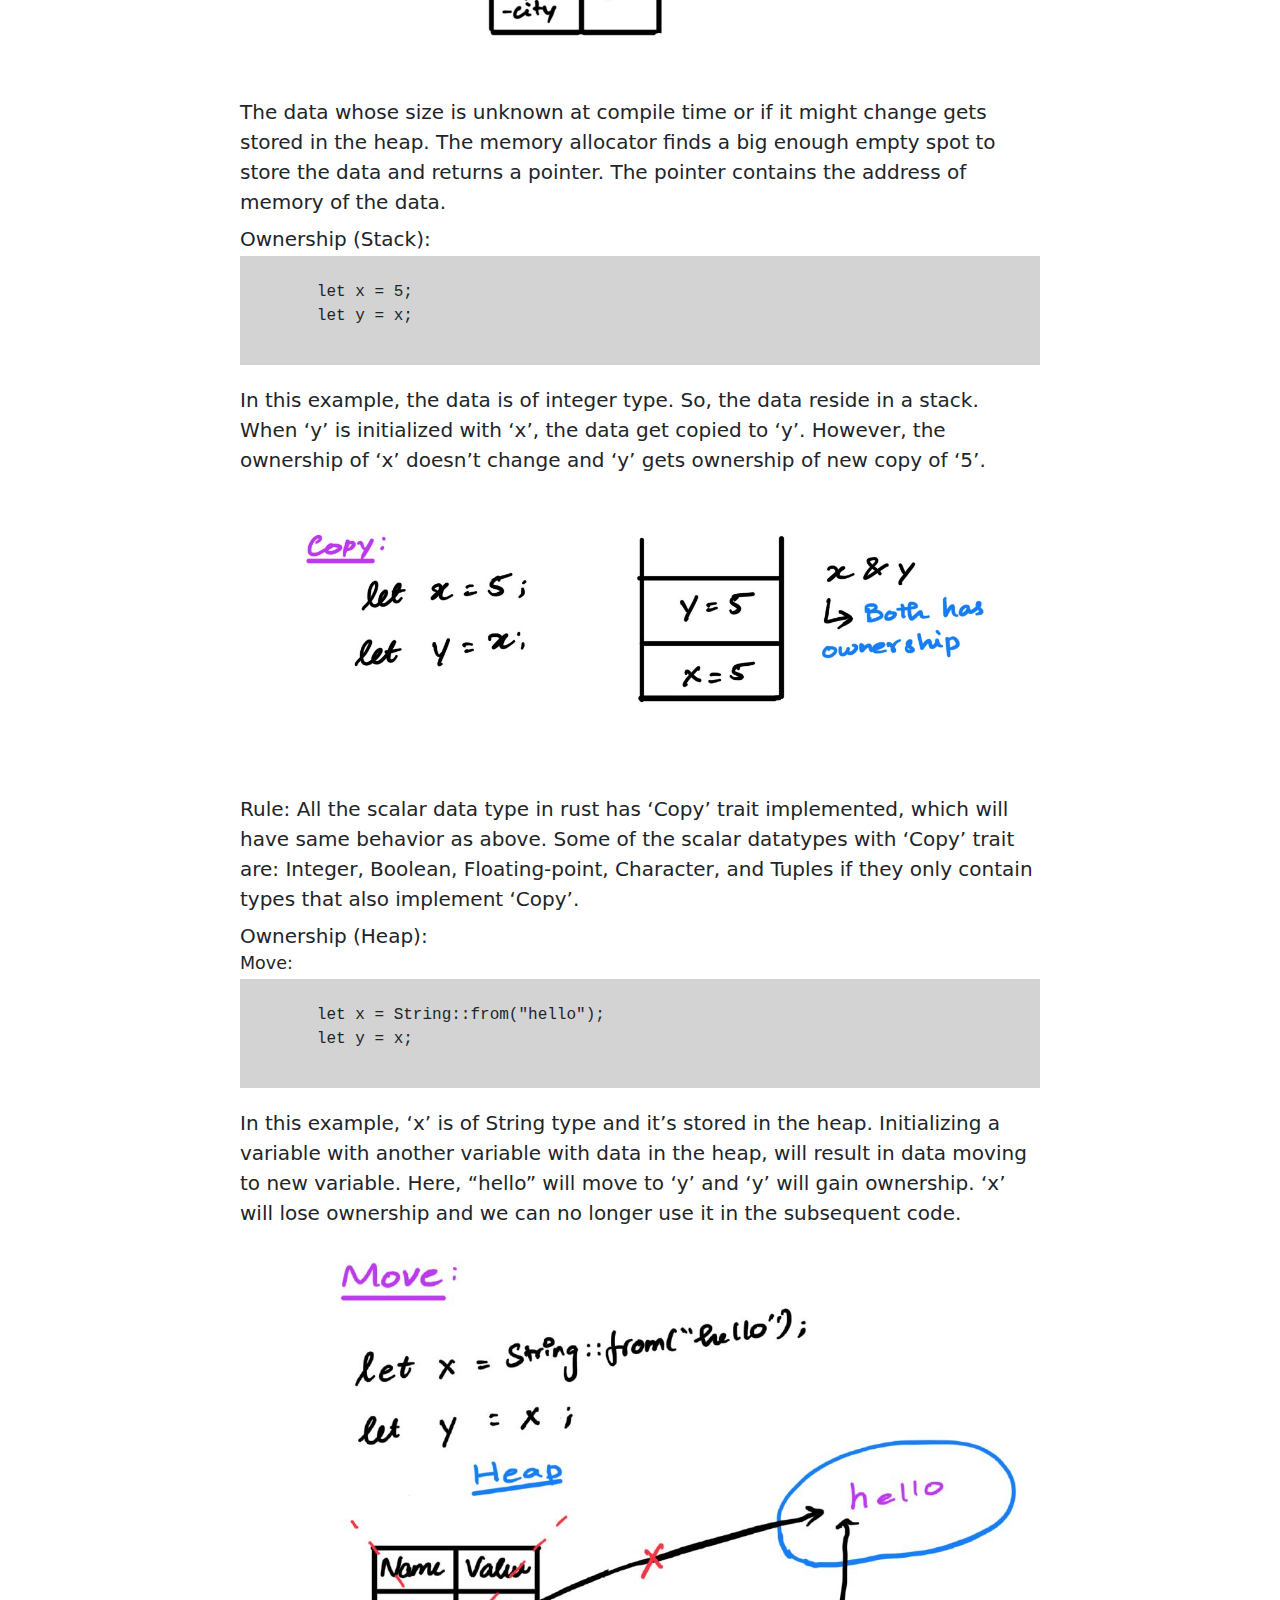
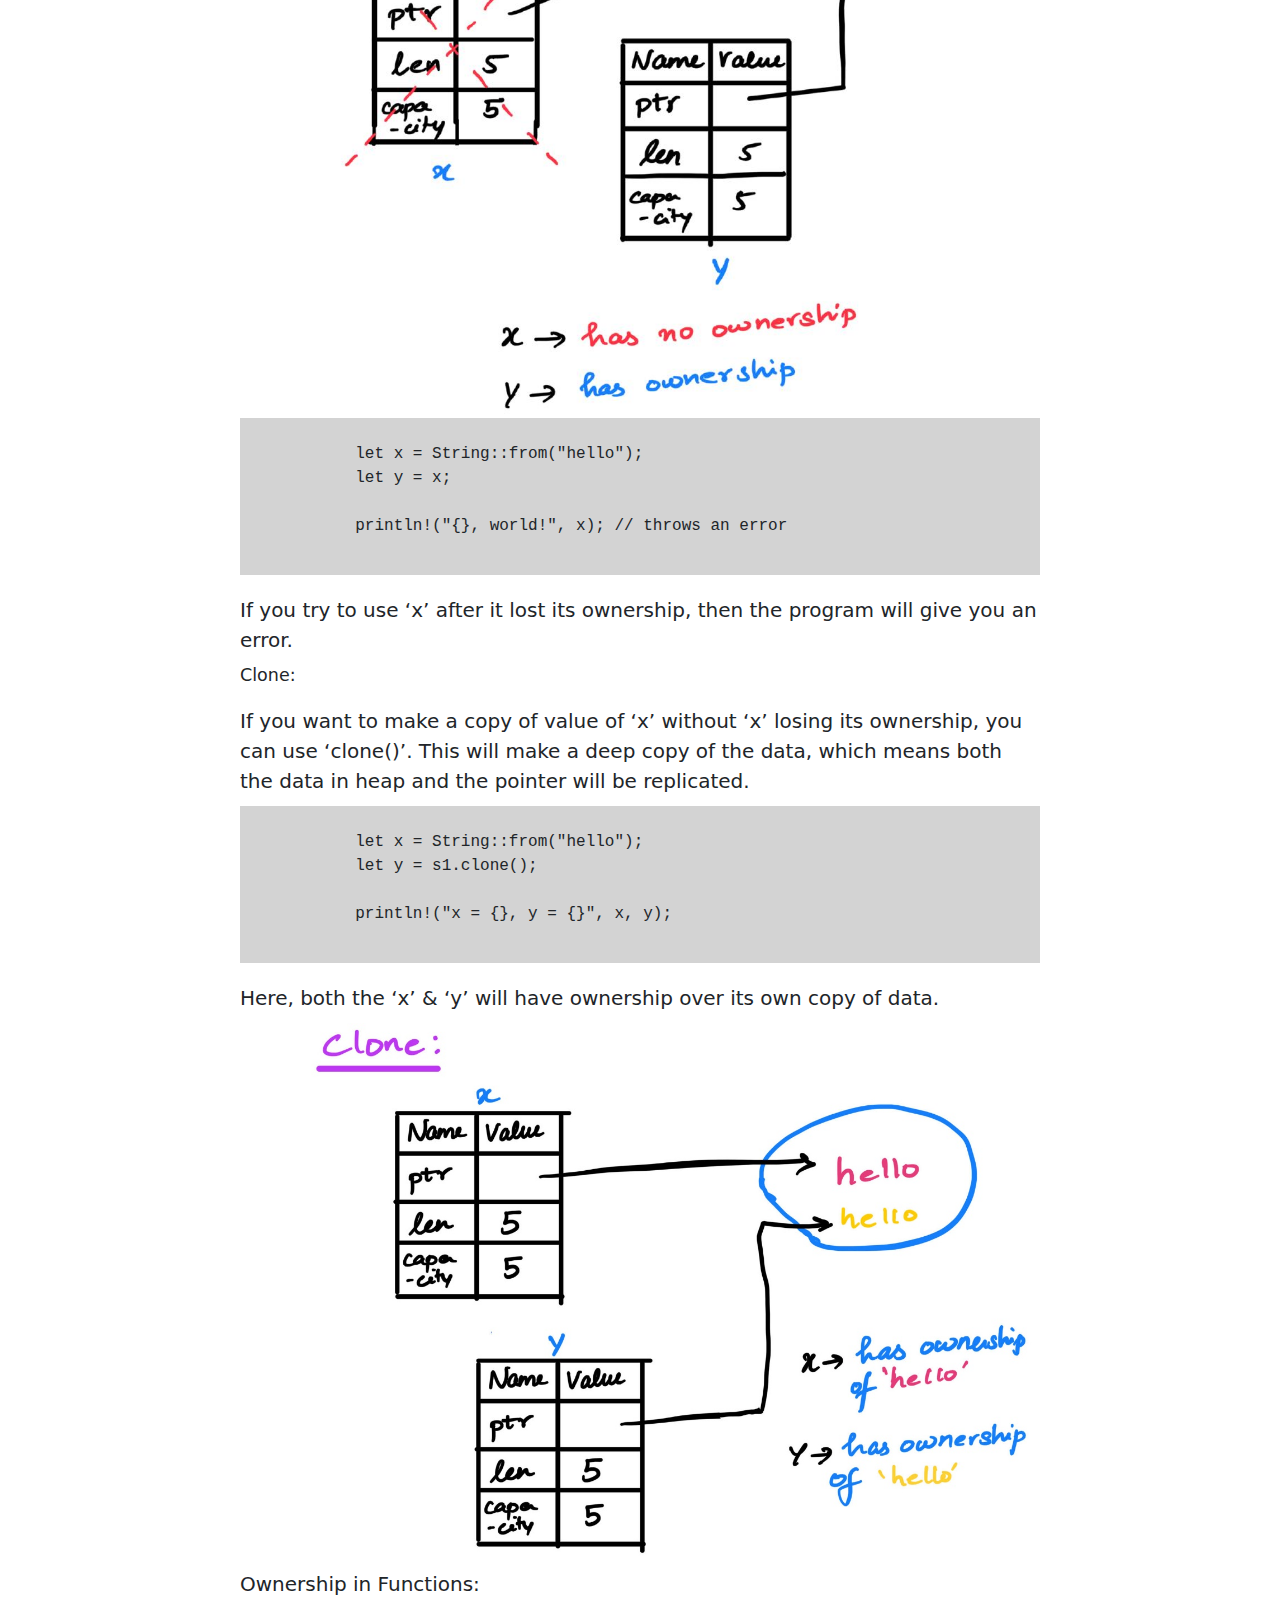
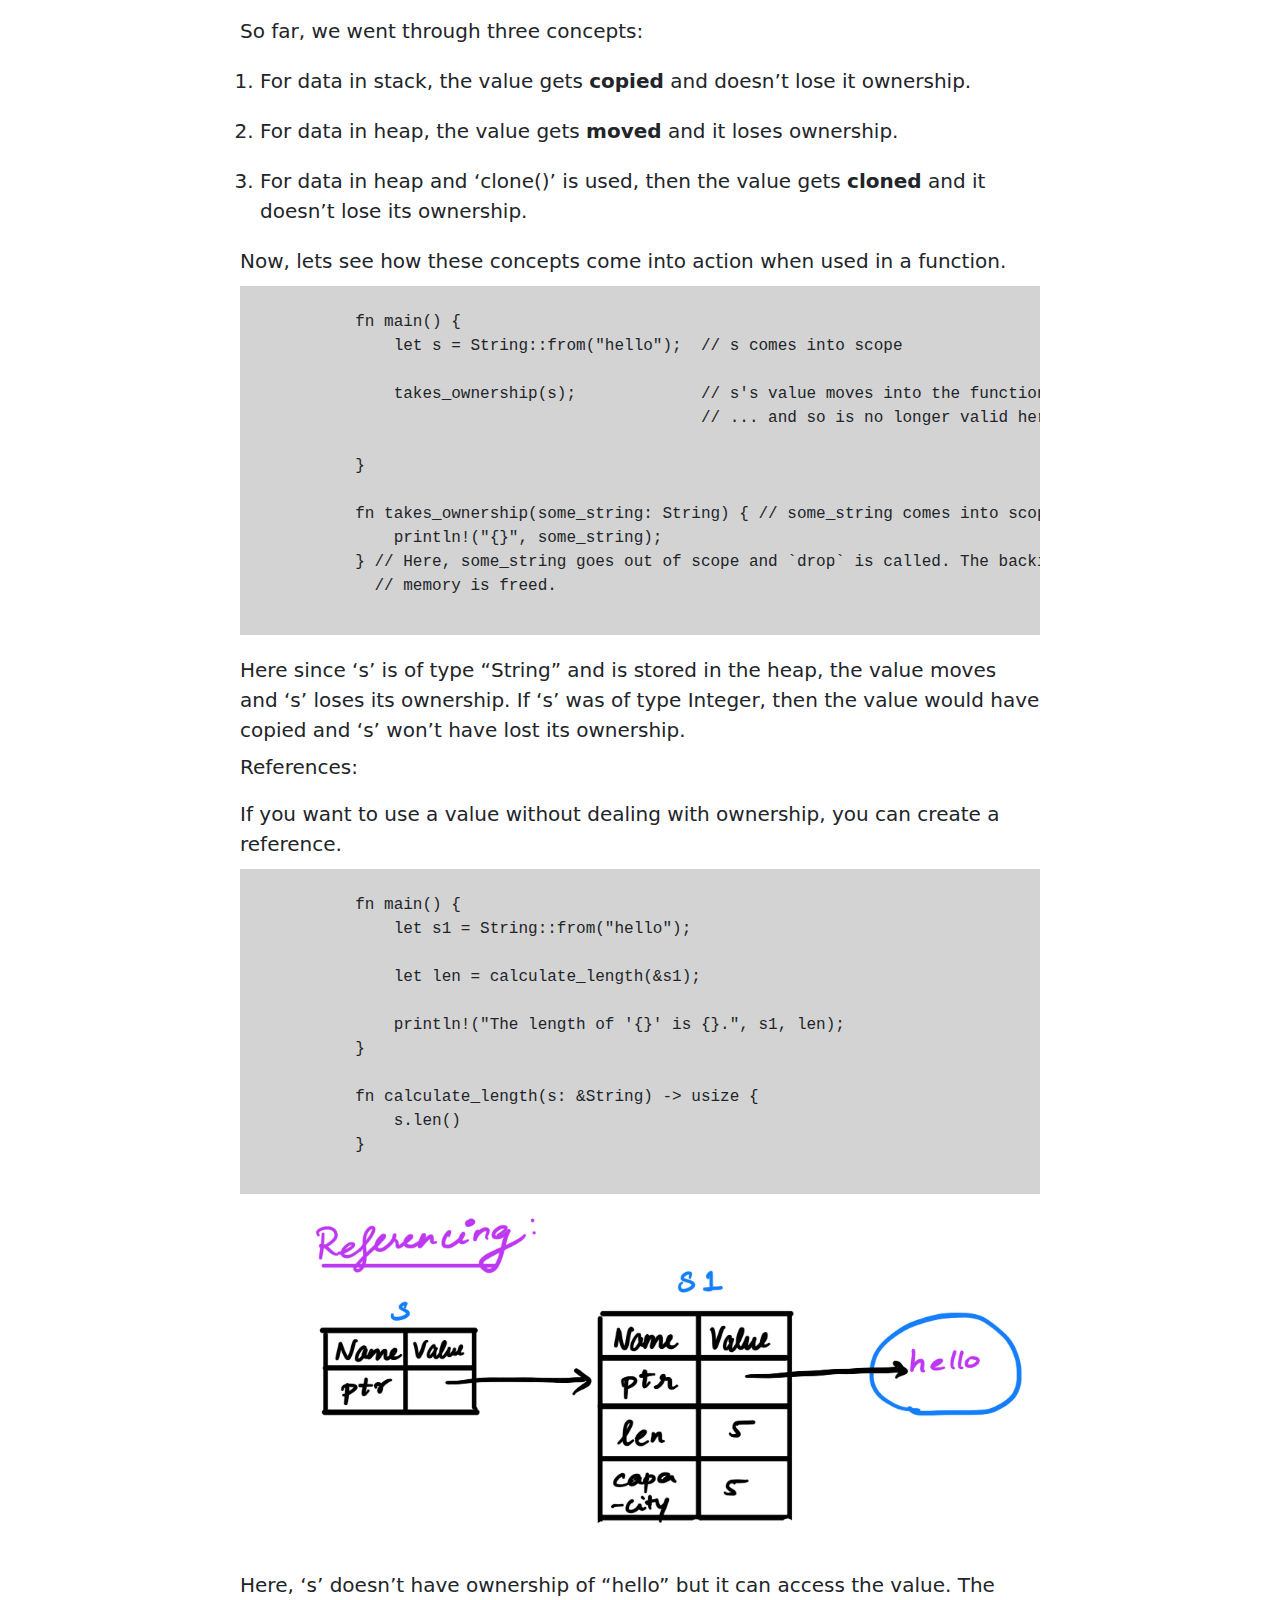
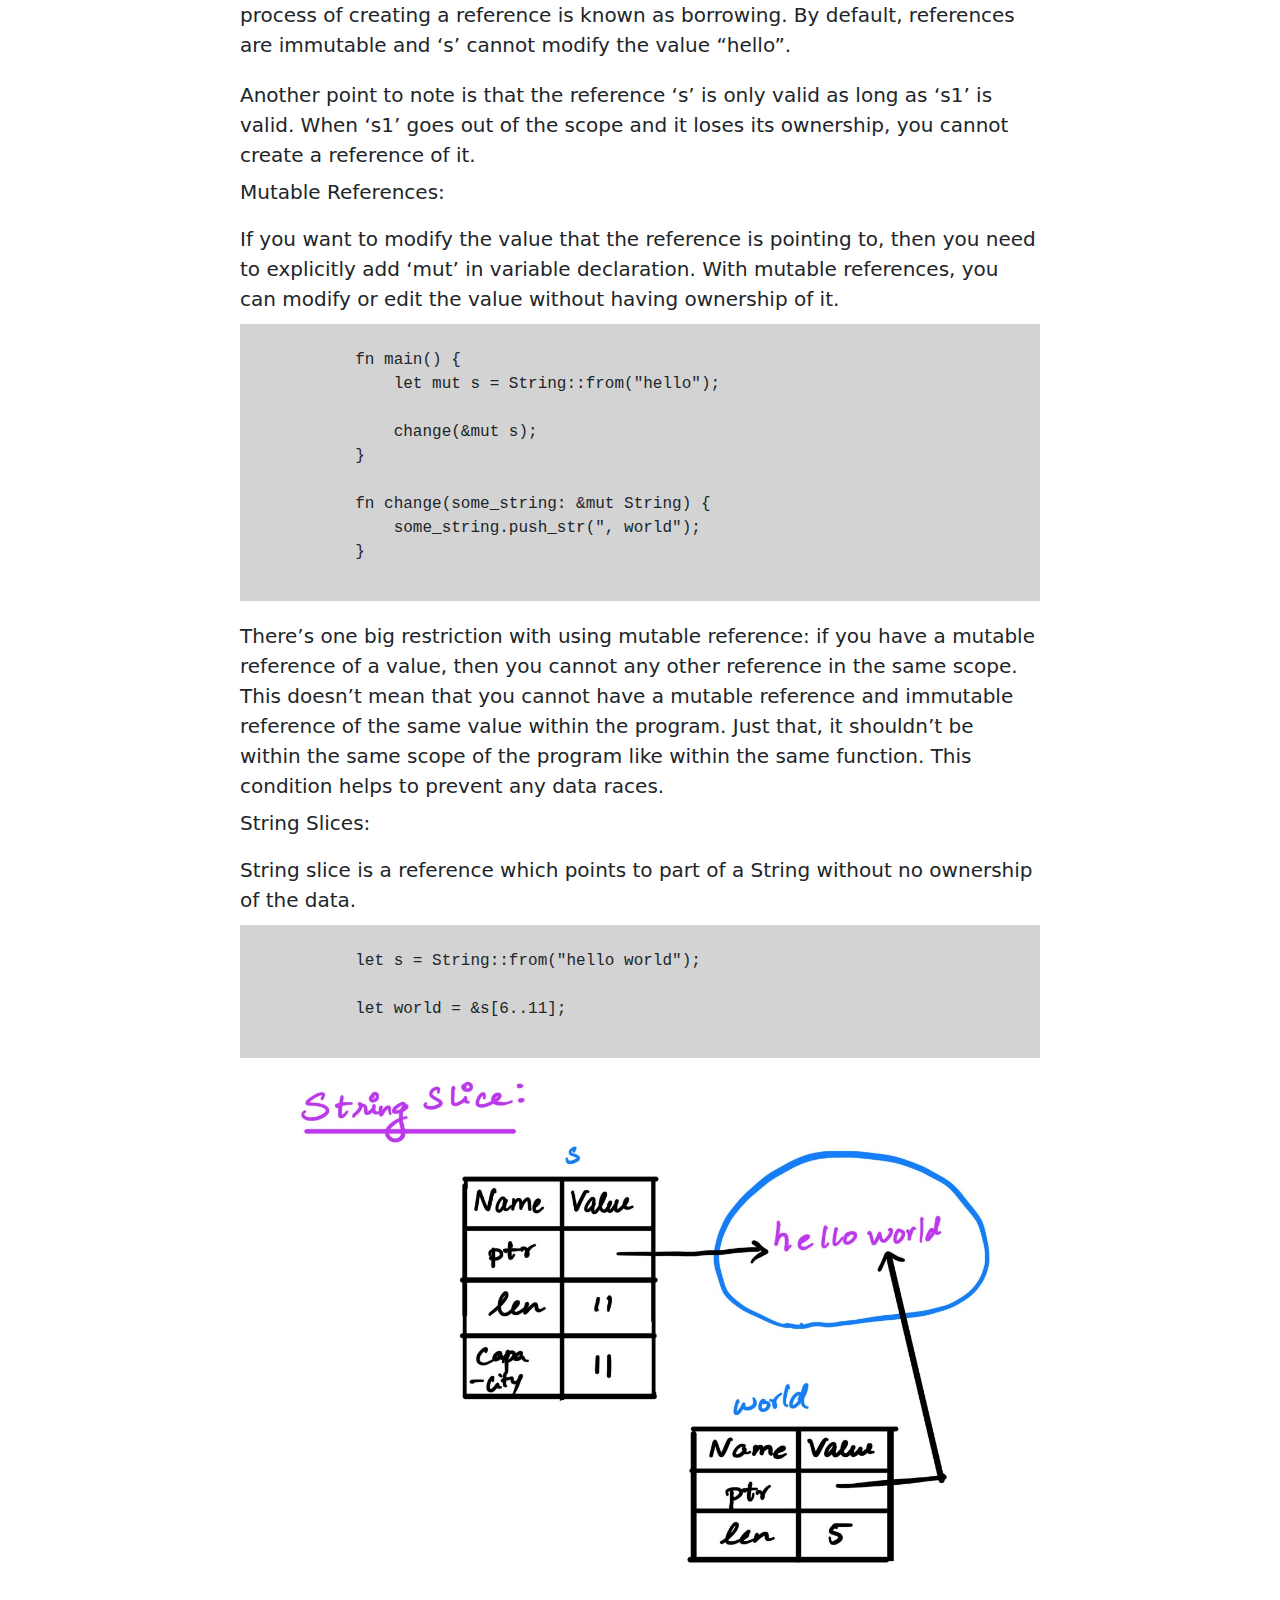
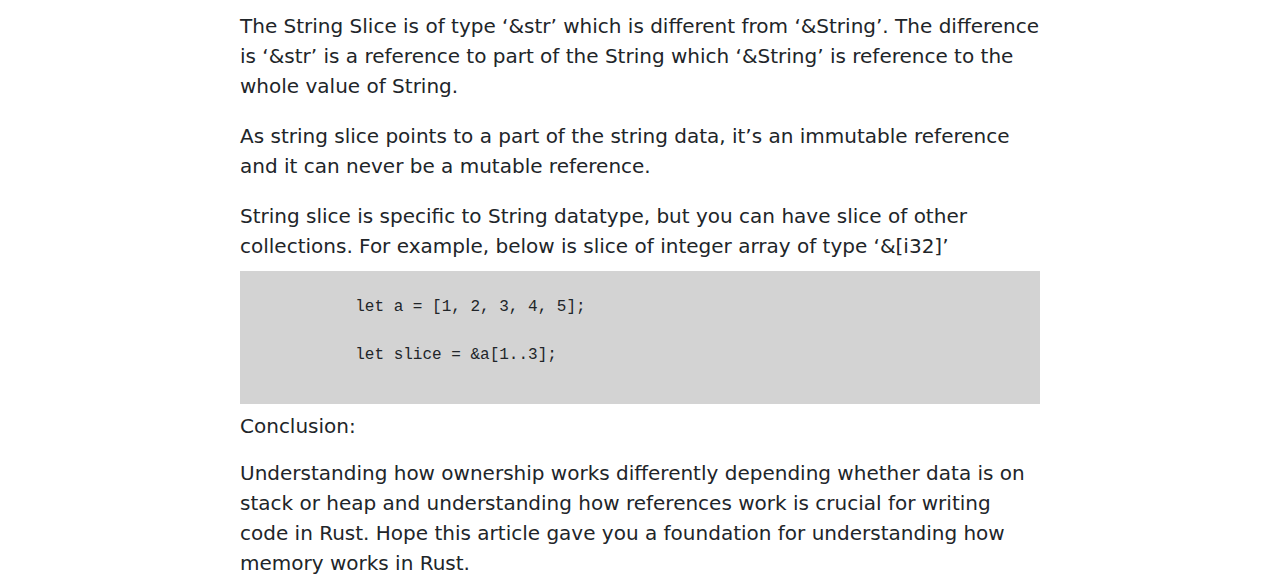
==== commit f8f410ff: "Increase font size and fix numbered list font size" ====
--- a/blog.html
+++ b/blog.html
@@ -102,7 +102,7 @@
     <img src="images\image009.jpg">
     <h2 class="blog-text">Ownership in Functions:</h2>
     <p>So far, we went through three concepts:</p>
-    <ol>
+    <ol class="ordered-list">
         <li><p>For data in stack, the value gets <b>copied</b> and doesn’t lose it ownership. </p></li>
         <li><p>For data in heap, the value gets <b>moved</b> and it loses ownership. </p></li>
         <li><p>For data in heap and ‘clone()’ is used, then the value gets <b>cloned</b> and it doesn’t lose its ownership.</p></li>
--- a/blogStyles.css
+++ b/blogStyles.css
@@ -19,7 +19,7 @@
 }
 
 p{
-    font-size: 1.6rem;
+    font-size: 2rem;
     margin-top: 2rem;
 }
 
@@ -93,14 +93,15 @@
 
 /*Blog body styles*/
 .blog-text h1{
-    font-size: 5rem;
+    font-size: 8rem;
     font-weight: 300;
     margin-bottom: 10rem;
     margin-top: 10rem;
 }
 
 .blog-text h2{
-    font-size: 3rem;
+    font-size: 5rem;
+    padding-bottom: 2rem;
     text-transform: uppercase;
     font-weight: 300;
     opacity: 0.8;
@@ -110,8 +111,10 @@
 }
 
 .blog-text h3{
-    font-size: 2rem;
+    font-size: 3rem;
     text-transform: uppercase;
+    padding-top: 2rem;
+    padding-bottom: 2rem;
     font-weight: 300;
     opacity: 0.8;
     text-align: left;
@@ -119,6 +122,9 @@
     margin-top: 10rem;
 }
 
+.ordered-list li{
+    font-size: 2rem;
+}
 
 .code-block{
     background-color: lightgray;
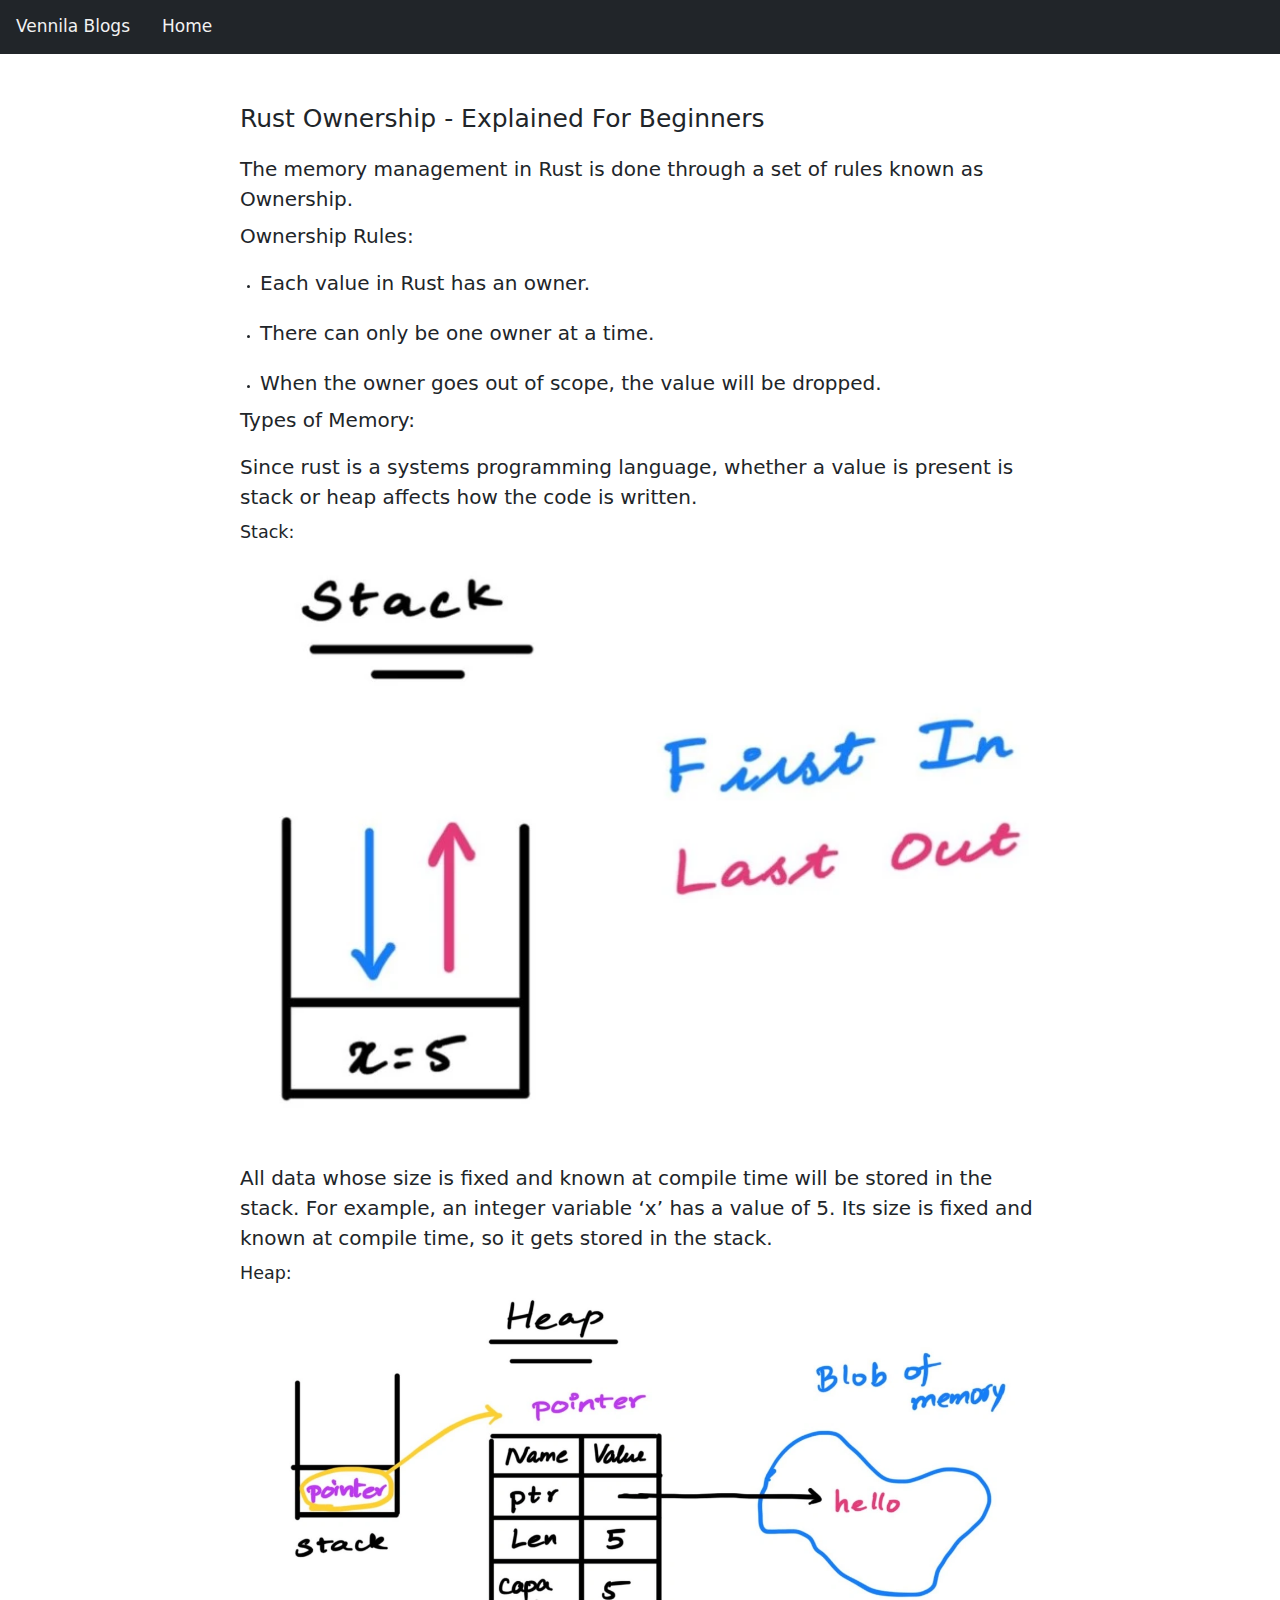
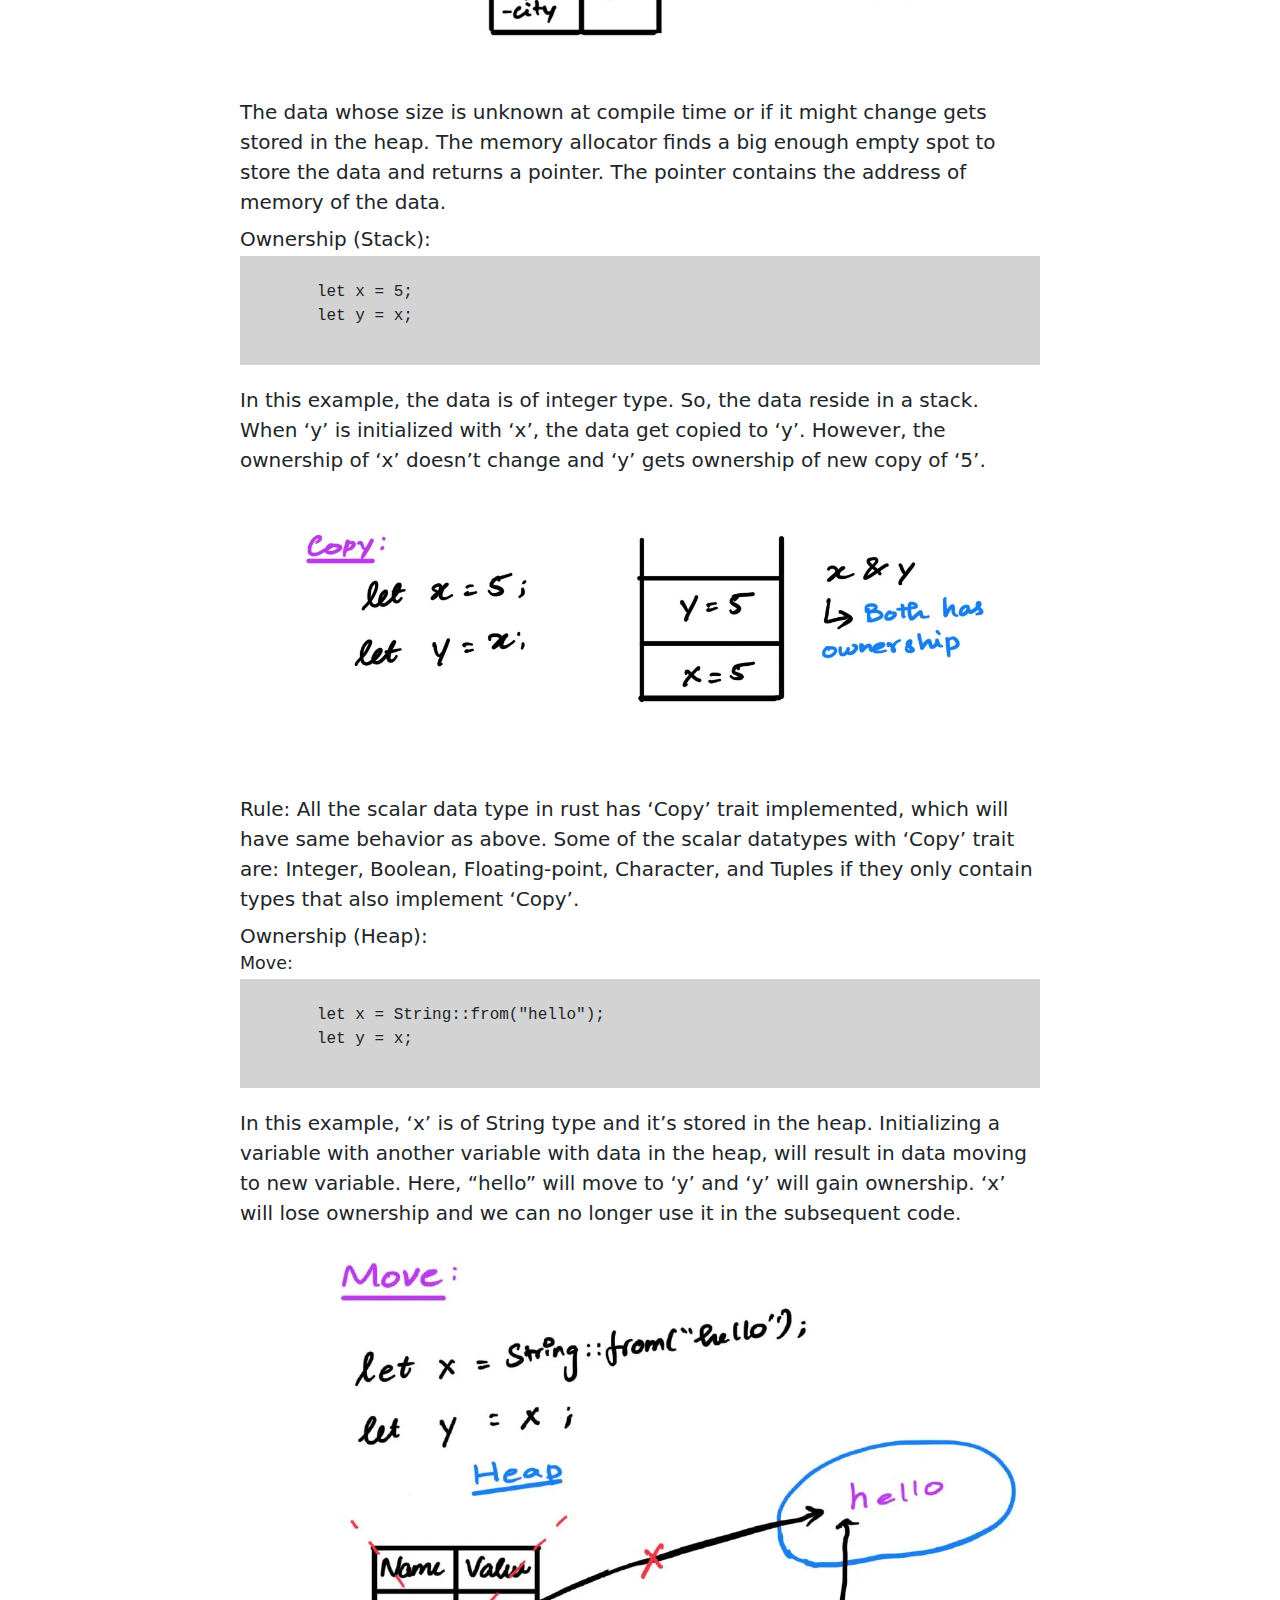
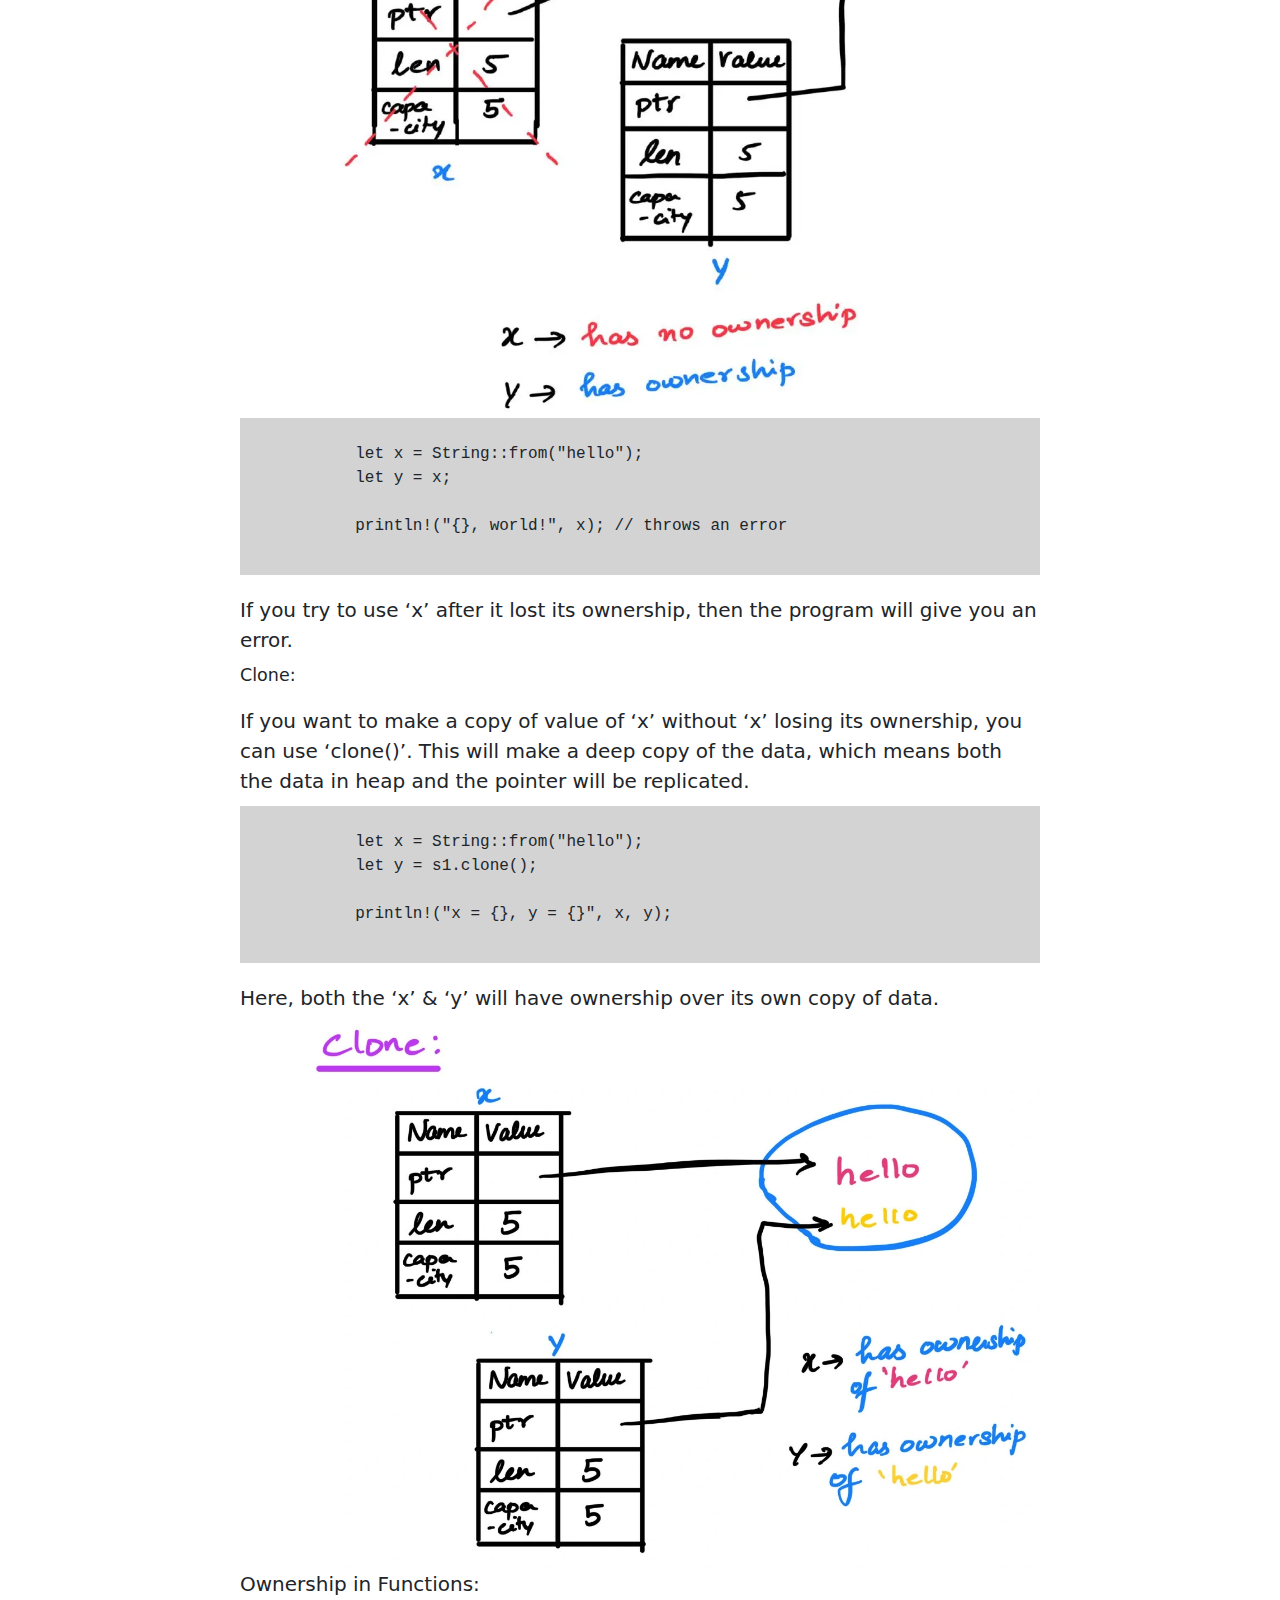
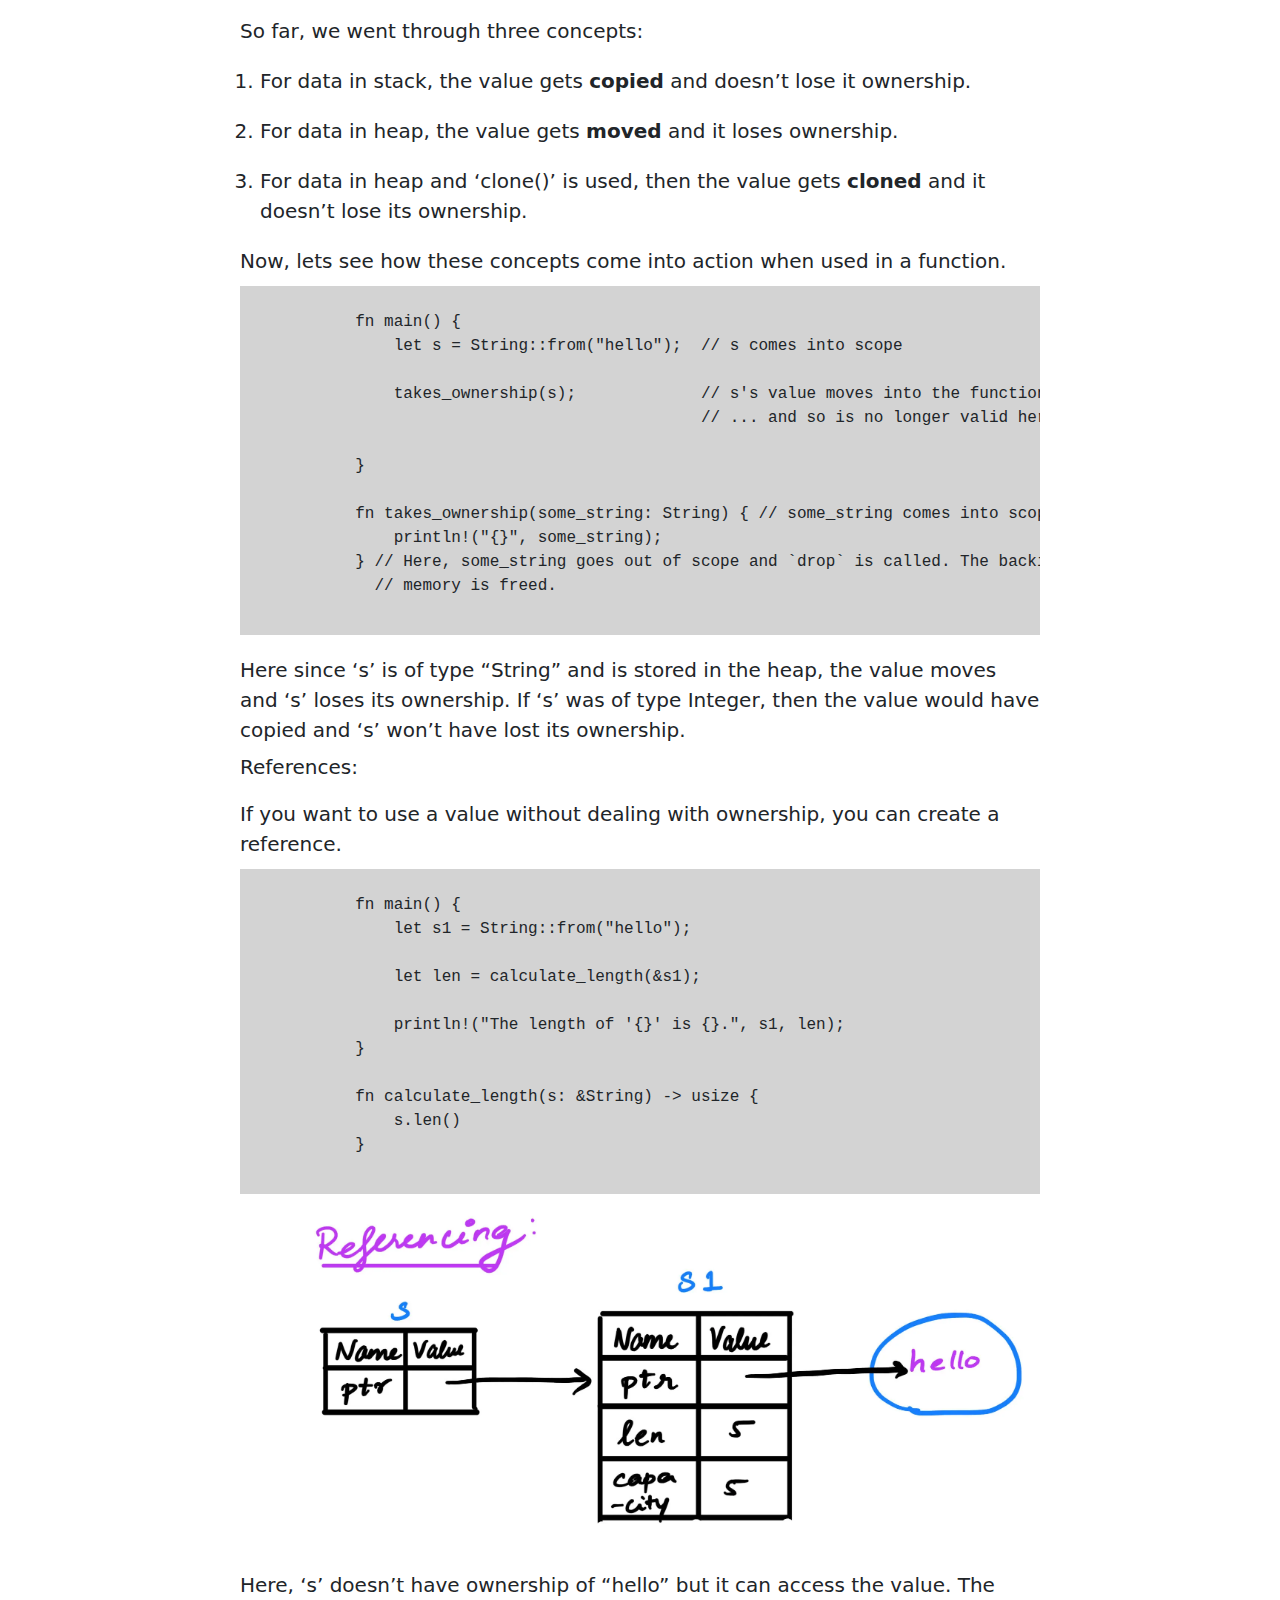
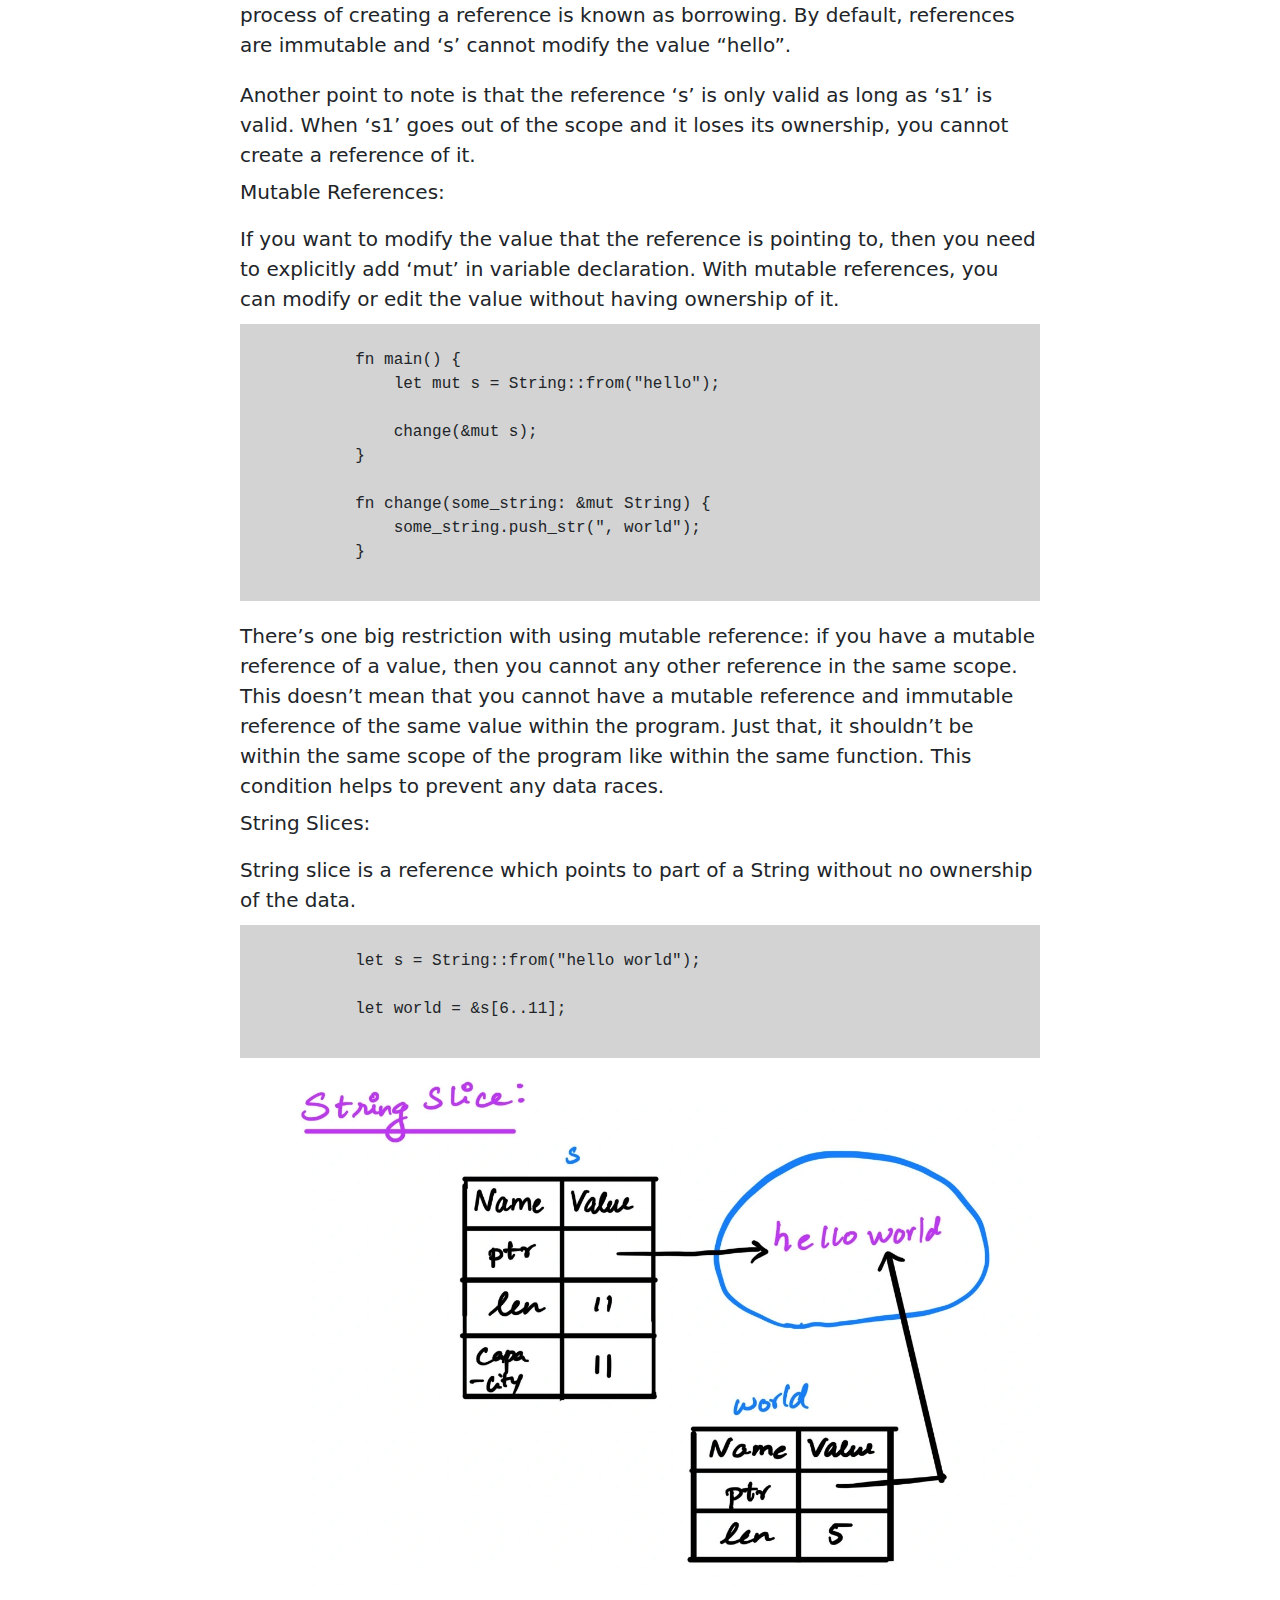
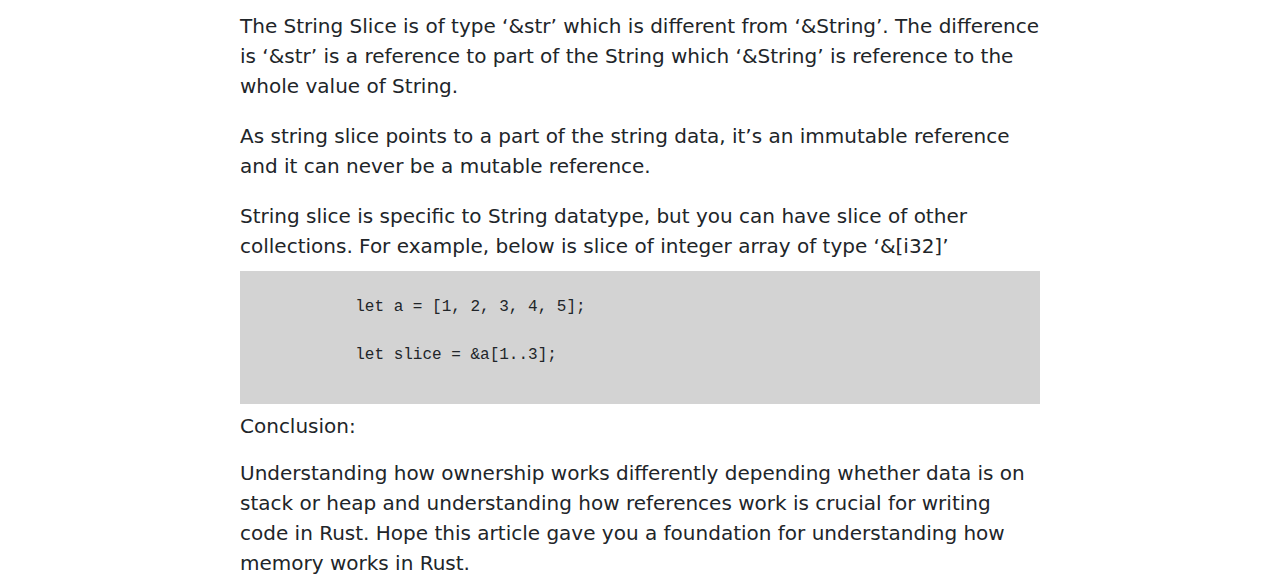
==== commit 931a6c38: "Update img to webp" ====
--- a/blog.html
+++ b/blog.html
@@ -5,8 +5,8 @@
     <meta name="viewport" content="width=device-width, initial-scale=1">
 
     <!--SEO-->
-    <meta name="keywords" content="Vennila Blog, Blog, Vennila Pugazhenthi Blog">
-    <meta name="description" content="This is technical blogs by Vennila Pugazhenthi. She is a software developer.">
+    <meta name="keywords" content="Ownership, Rust, Rust Ownership, Rust Memory, Ownership for Beginners">
+    <meta name="description" content="The memory management in Rust is done through a set of rules known as Ownership.">
     <meta name="author" content="Vennila Pugazhenthi">
     <title>Vennila Blogs</title>
 
@@ -54,10 +54,10 @@
     <h2 class="blog-text">Types of Memory:</h2>
     <p class="blog-text">Since rust is a systems programming language, whether a value is present is stack or heap affects how the code is written. </p>
     <h3 class="blog-text">Stack:</h3>
-    <img src="images\image001_cropped.jpg">
+    <img src="images\image001_cropped.webp">
     <p class="blog-text">All data whose size is fixed and known at compile time will be stored in the stack. For example, an integer variable ‘x’ has a value of 5. Its size is fixed and known at compile time, so it gets stored in the stack.</p>
     <h3 class="blog-text">Heap:</h3>
-    <img src="images\image003.jpg">
+    <img src="images\image003.webp">
     <p>The data whose size is unknown at compile time or if it might change gets stored in the heap. The memory allocator finds a big enough empty spot to store the data and returns a pointer. The pointer contains the address of memory of the data.</p>
     <h2 class="blog-text">Ownership (Stack):</h2>
     <pre class="code-block">
@@ -67,7 +67,7 @@
           </code>
     </pre>
     <p>In this example, the data is of integer type. So, the data reside in a stack. When ‘y’ is initialized with ‘x’, the data get copied to ‘y’. However, the ownership of ‘x’ doesn’t change and ‘y’ gets ownership of new copy of ‘5’. </p>
-    <img src="images\image005.jpg">
+    <img src="images\image005.webp">
     <p>Rule: All the scalar data type in rust has ‘Copy’ trait implemented, which will have same behavior as above. Some of the scalar datatypes with ‘Copy’ trait are: Integer, Boolean, Floating-point, Character, and Tuples if they only contain types that also implement ‘Copy’.</p>
     <h2 class="blog-text">Ownership (Heap):</h2>
     <h3 class="blog-text">Move:</h3>
@@ -78,7 +78,7 @@
             </code>
     </pre>
     <p>In this example, ‘x’ is of String type and it’s stored in the heap. Initializing a variable with another variable with data in the heap, will result in data moving to new variable. Here, “hello” will move to ‘y’ and ‘y’ will gain ownership. ‘x’ will lose ownership and we can no longer use it in the subsequent code.</p>
-    <img src="images\image007.jpg">
+    <img src="images\image007.webp">
     <pre class="code-block">
         <code class="code-text">  
             let x = String::from("hello");
@@ -99,7 +99,7 @@
             </code>
     </pre>
     <p>Here, both the ‘x’ & ‘y’ will have ownership over its own copy of data.</p>
-    <img src="images\image009.jpg">
+    <img src="images\image009.webp">
     <h2 class="blog-text">Ownership in Functions:</h2>
     <p>So far, we went through three concepts:</p>
     <ol class="ordered-list">
@@ -143,7 +143,7 @@
             }                                 
             </code>
     </pre>
-    <img src="images\image011.jpg">
+    <img src="images\image011.webp">
     <p>Here, ‘s’ doesn’t have ownership of “hello” but it can access the value. The process of creating a reference is known as borrowing. By default, references are immutable and ‘s’ cannot modify the value “hello”.</p>
     <p>Another point to note is that the reference ‘s’ is only valid as long as ‘s1’ is valid. When ‘s1’ goes out of the scope and it loses its ownership, you cannot create a reference of it. </p>
     <h2 class="blog-text">Mutable References:</h2>
@@ -171,7 +171,7 @@
             let world = &s[6..11];                                               
             </code>
     </pre>
-    <img src="images\image013.jpg">
+    <img src="images\image013.webp">
     <p>The String Slice is of type ‘&str’ which is different from ‘&String’. The difference is ‘&str’ is a reference to part of the String which ‘&String’ is reference to the whole value of String.</p>
     <p>As string slice points to a part of the string data, it’s an immutable reference and it can never be a mutable reference.</p>
     <p>String slice is specific to String datatype, but you can have slice of other collections. For example, below is slice of integer array of type ‘&[i32]’</p>
